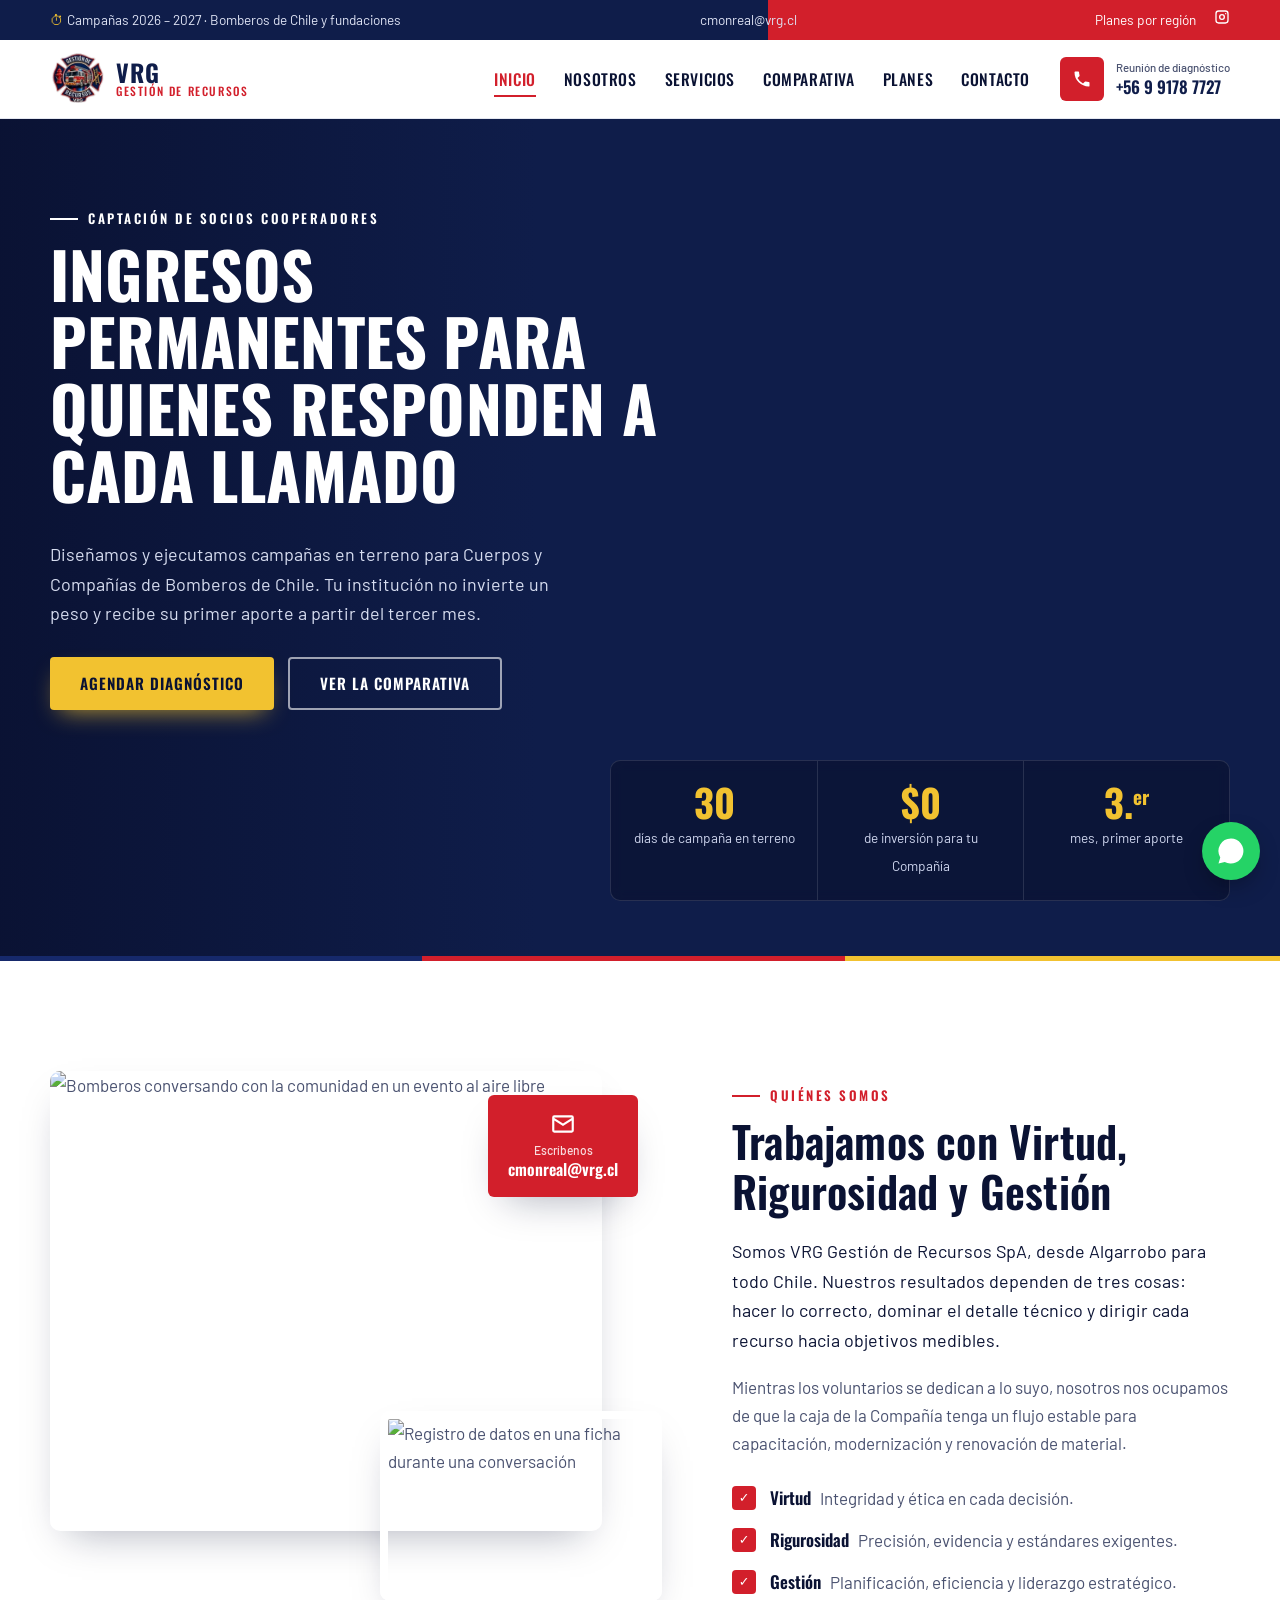
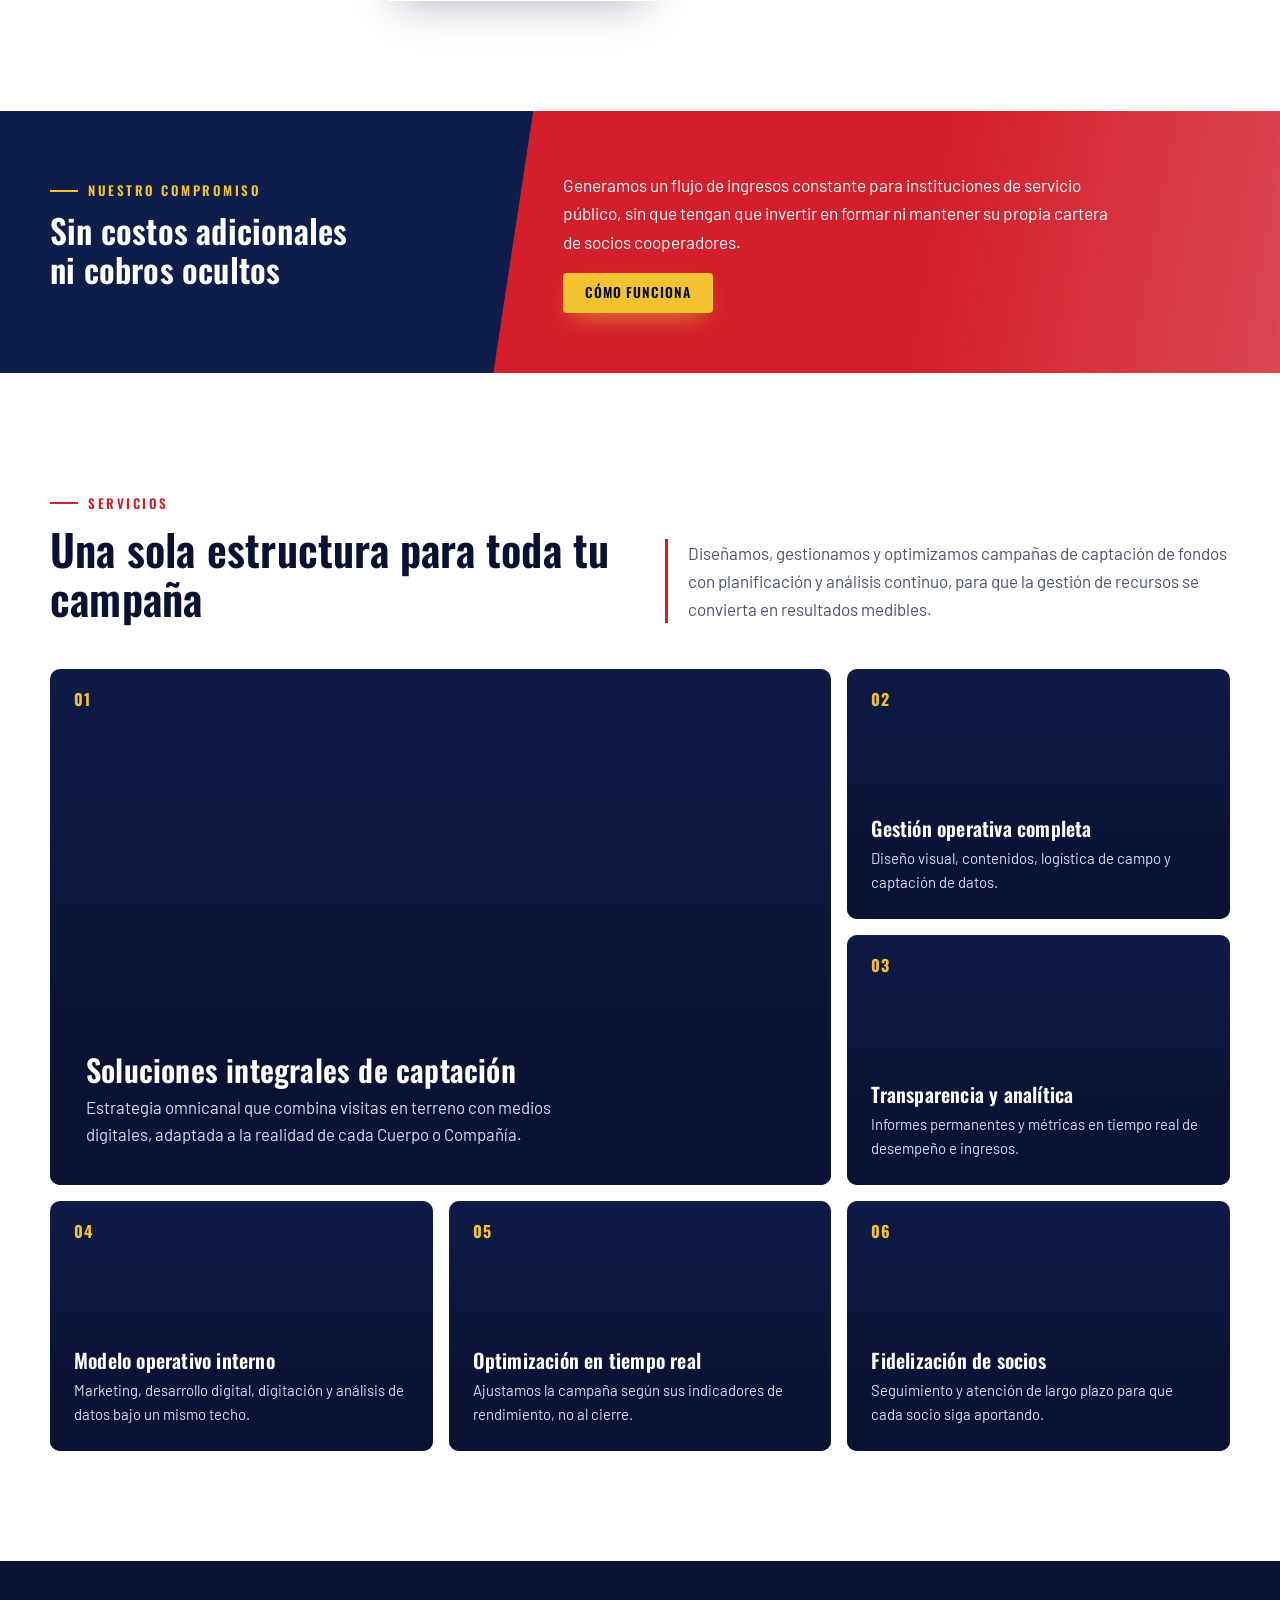
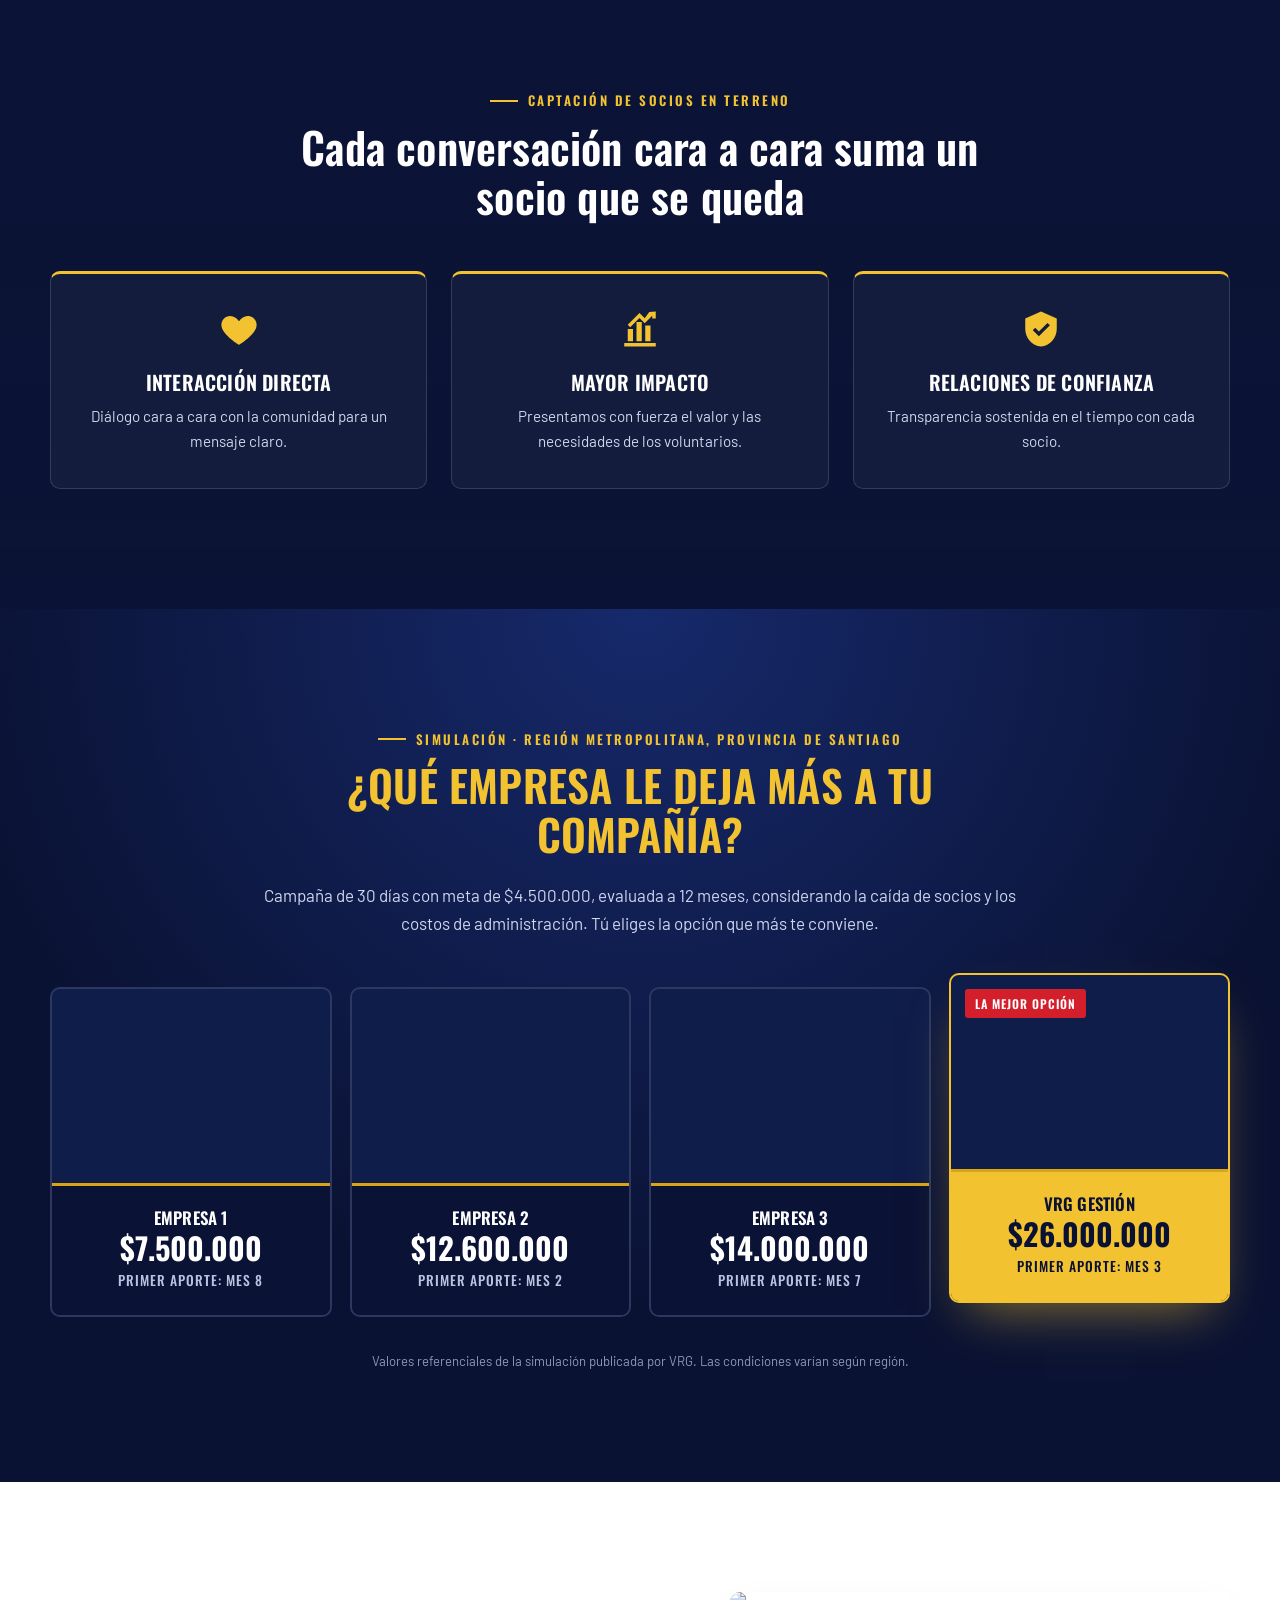
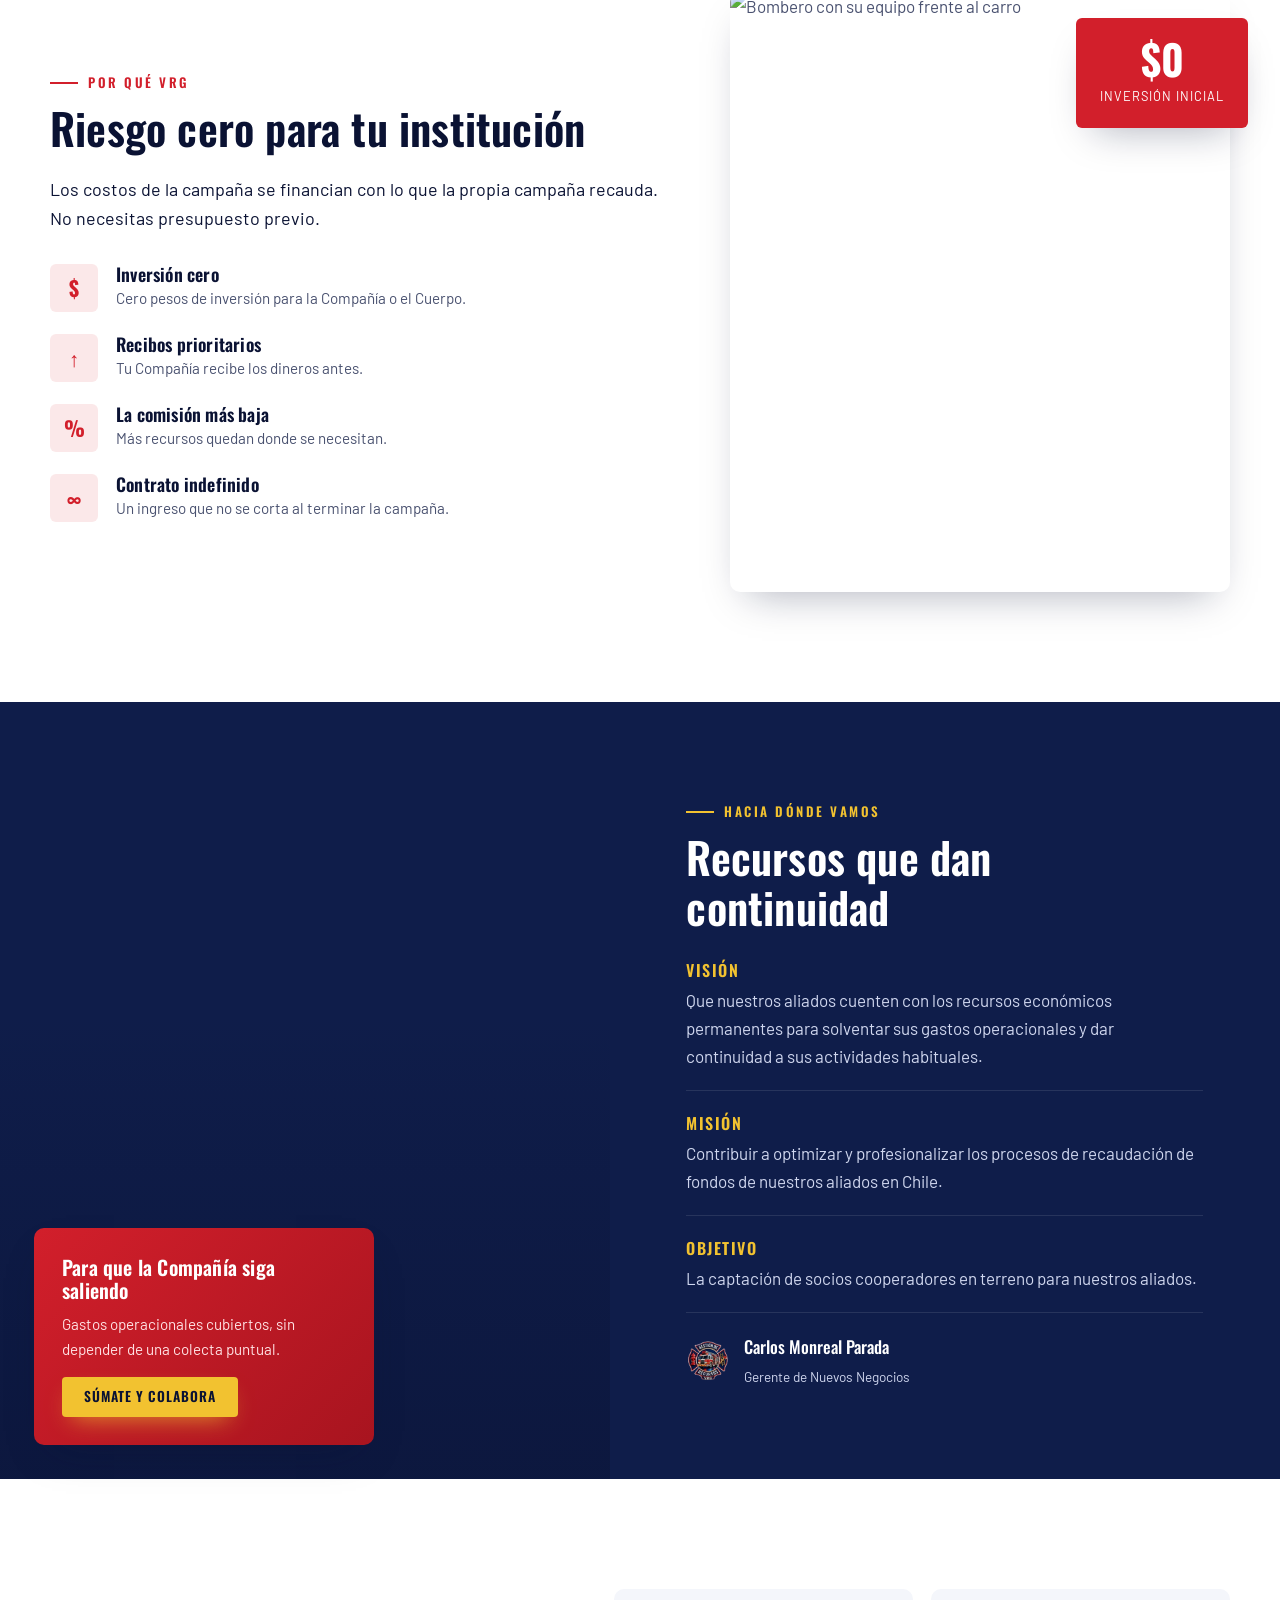
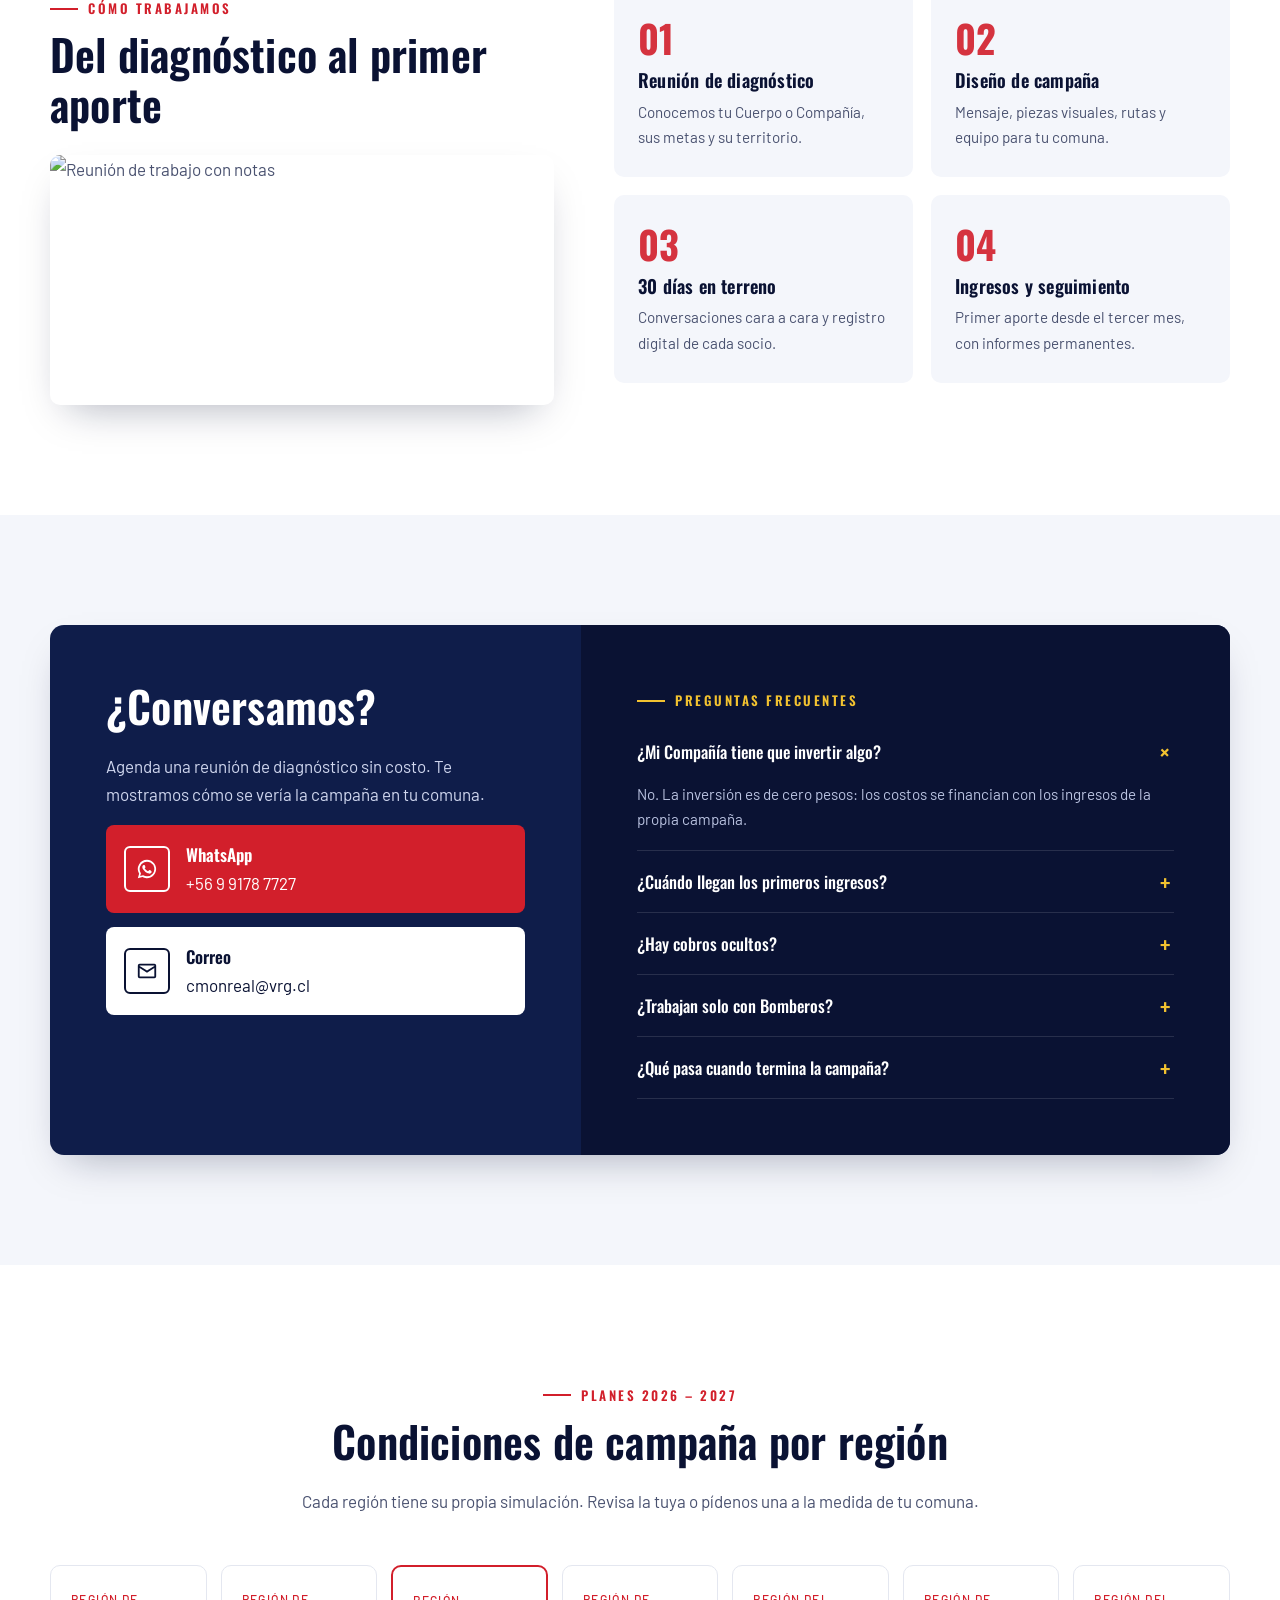
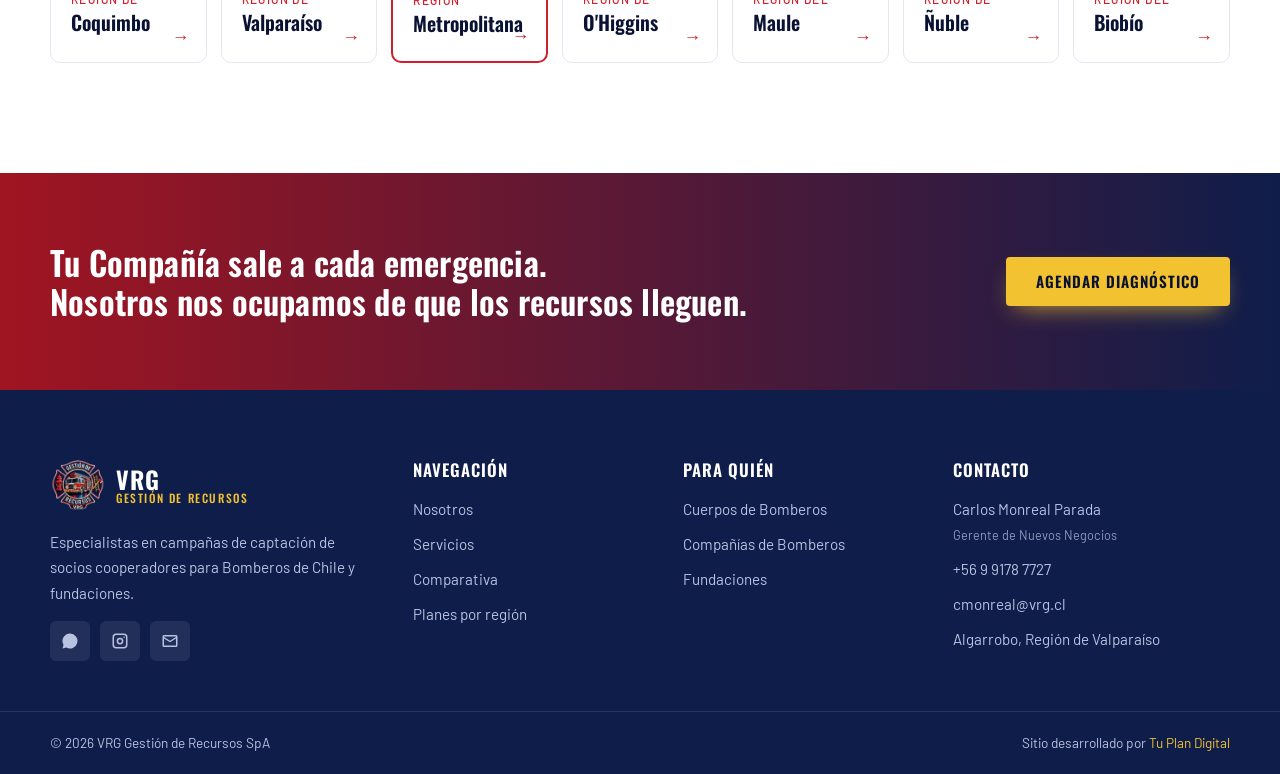
==== index.html @ 2c2f69b6 "Muestra inicial del sitio de VRG Gestión de Recursos" ====
<!DOCTYPE html>
<html lang="es-CL">
<head>
<meta charset="utf-8">
<meta name="viewport" content="width=device-width, initial-scale=1">
<title>VRG Gestión de Recursos | Captación de socios cooperadores para Bomberos de Chile</title>
<meta name="description" content="Campañas de captación de socios cooperadores en terreno para Cuerpos y Compañías de Bomberos de Chile y fundaciones. Inversión cero, primer aporte desde el tercer mes y contrato indefinido.">
<meta name="theme-color" content="#0f1d4a">
<meta property="og:title" content="VRG Gestión de Recursos">
<meta property="og:description" content="Ingresos permanentes para tu Cuerpo o Compañía de Bomberos, sin invertir un peso.">
<meta property="og:image" content="img/logo-vrg.png">
<meta property="og:locale" content="es_CL">
<link rel="icon" type="image/png" href="img/favicon.png">
<link rel="apple-touch-icon" href="img/apple-touch-icon.png">
<link rel="preconnect" href="https://fonts.googleapis.com">
<link rel="preconnect" href="https://fonts.gstatic.com" crossorigin>
<link rel="preconnect" href="https://images.pexels.com">
<link href="https://fonts.googleapis.com/css2?family=Oswald:wght@500;600;700&family=Barlow:wght@400;500;600&display=swap" rel="stylesheet">
<link rel="stylesheet" href="css/styles.css">
<script type="application/ld+json">
{"@context":"https://schema.org","@type":"Organization","name":"VRG Gestión de Recursos SpA","url":"https://www.vrg.cl","logo":"https://www.vrg.cl/img/logo-vrg.png","email":"cmonreal@vrg.cl","telephone":"+56991787727","address":{"@type":"PostalAddress","addressLocality":"Algarrobo","addressRegion":"Valparaíso","addressCountry":"CL"},"sameAs":["https://www.instagram.com/vrg_recaudaciones/"]}
</script>
</head>
<body>

<a class="skip" href="#contenido">Saltar al contenido</a>

<!-- Barra superior -->
<div class="topbar">
  <div class="wrap topbar__in">
    <p><span class="ico">⏱</span> Campañas 2026 – 2027 · <span class="hide-sm">Bomberos de Chile y fundaciones</span></p>
    <p class="hide-sm"><a href="mailto:cmonreal@vrg.cl">cmonreal@vrg.cl</a></p>
    <p class="topbar__right"><a href="#regiones">Planes por región</a> <a class="topbar__ig" href="https://www.instagram.com/vrg_recaudaciones/" target="_blank" rel="noopener" aria-label="Instagram de VRG"><svg viewBox="0 0 24 24"><path d="M7 2h10a5 5 0 0 1 5 5v10a5 5 0 0 1-5 5H7a5 5 0 0 1-5-5V7a5 5 0 0 1 5-5zm0 2a3 3 0 0 0-3 3v10a3 3 0 0 0 3 3h10a3 3 0 0 0 3-3V7a3 3 0 0 0-3-3H7zm5 3.5a4.5 4.5 0 1 1 0 9 4.5 4.5 0 0 1 0-9zm0 2a2.5 2.5 0 1 0 0 5 2.5 2.5 0 0 0 0-5zM17.5 6a1 1 0 1 1 0 2 1 1 0 0 1 0-2z"/></svg></a></p>
  </div>
</div>

<!-- Encabezado -->
<header class="header">
  <div class="wrap header__in">
    <a class="brand" href="#inicio">
      <picture><source srcset="img/logo-vrg.webp" type="image/webp"><img src="img/logo-vrg.png" alt="Logo VRG Gestión de Recursos" width="56" height="52"></picture>
      <span><strong>VRG</strong><small>Gestión de Recursos</small></span>
    </a>
    <input type="checkbox" id="nav-toggle" class="nav-toggle" aria-label="Abrir menú">
    <label for="nav-toggle" class="burger" aria-hidden="true"><span></span></label>
    <nav class="nav" aria-label="Principal">
      <a href="#inicio" class="is-active">Inicio</a>
      <a href="#nosotros">Nosotros</a>
      <a href="#servicios">Servicios</a>
      <a href="#comparativa">Comparativa</a>
      <a href="#regiones">Planes</a>
      <a href="#contacto">Contacto</a>
    </nav>
    <a class="header__call" href="tel:+56991787727">
      <span class="header__icon"><svg viewBox="0 0 24 24"><path d="M6.6 10.8a15.1 15.1 0 0 0 6.6 6.6l2.2-2.2a1 1 0 0 1 1-.25 11.4 11.4 0 0 0 3.6.57 1 1 0 0 1 1 1V20a1 1 0 0 1-1 1A17 17 0 0 1 3 4a1 1 0 0 1 1-1h3.5a1 1 0 0 1 1 1c0 1.25.2 2.45.57 3.57a1 1 0 0 1-.25 1z"/></svg></span>
      <span><small>Reunión de diagnóstico</small>+56 9 9178 7727</span>
    </a>
  </div>
</header>

<main id="contenido">

<!-- HERO -->
<section class="hero" id="inicio">
  <div class="hero__bg" style="--img:url('https://images.pexels.com/photos/5964983/pexels-photo-5964983.jpeg?auto=compress&cs=tinysrgb&w=1920')"></div>
  <div class="wrap hero__in">
    <div class="hero__copy reveal">
      <p class="eyebrow eyebrow--light">Captación de socios cooperadores</p>
      <h1>Ingresos permanentes para quienes responden a cada llamado</h1>
      <p class="hero__lead">Diseñamos y ejecutamos campañas en terreno para Cuerpos y Compañías de Bomberos de Chile. Tu institución no invierte un peso y recibe su primer aporte a partir del tercer mes.</p>
      <div class="hero__ctas">
        <a class="btn btn--gold" href="#contacto">Agendar diagnóstico</a>
        <a class="btn btn--ghost" href="#comparativa">Ver la comparativa</a>
      </div>
    </div>
    <ul class="hero__stats reveal">
      <li><b>30</b><span>días de campaña en terreno</span></li>
      <li><b>$0</b><span>de inversión para tu Compañía</span></li>
      <li><b>3.<sup>er</sup></b><span>mes, primer aporte</span></li>
    </ul>
  </div>
</section>

<!-- NOSOTROS -->
<section class="about section" id="nosotros">
  <div class="wrap about__in">
    <div class="about__media reveal">
      <img class="about__main" src="https://images.pexels.com/photos/32252437/pexels-photo-32252437.jpeg?auto=compress&cs=tinysrgb&w=900" alt="Bomberos conversando con la comunidad en un evento al aire libre" loading="lazy" width="560" height="460">
      <img class="about__inset" src="https://images.pexels.com/photos/5699475/pexels-photo-5699475.jpeg?auto=compress&cs=tinysrgb&w=600" alt="Registro de datos en una ficha durante una conversación" loading="lazy" width="260" height="190">
      <a class="about__badge" href="mailto:cmonreal@vrg.cl">
        <svg viewBox="0 0 24 24"><path d="M4 4h16a2 2 0 0 1 2 2v12a2 2 0 0 1-2 2H4a2 2 0 0 1-2-2V6a2 2 0 0 1 2-2zm0 2v.5l8 5 8-5V6H4zm16 2.8-8 5-8-5V18h16V8.8z"/></svg>
        <small>Escríbenos</small>cmonreal@vrg.cl
      </a>
    </div>
    <div class="about__copy reveal">
      <p class="eyebrow">Quiénes somos</p>
      <h2>Trabajamos con Virtud, Rigurosidad y Gestión</h2>
      <p class="lead">Somos VRG Gestión de Recursos SpA, desde Algarrobo para todo Chile. Nuestros resultados dependen de tres cosas: hacer lo correcto, dominar el detalle técnico y dirigir cada recurso hacia objetivos medibles.</p>
      <p>Mientras los voluntarios se dedican a lo suyo, nosotros nos ocupamos de que la caja de la Compañía tenga un flujo estable para capacitación, modernización y renovación de material.</p>
      <ul class="checks">
        <li><b>Virtud</b> Integridad y ética en cada decisión.</li>
        <li><b>Rigurosidad</b> Precisión, evidencia y estándares exigentes.</li>
        <li><b>Gestión</b> Planificación, eficiencia y liderazgo estratégico.</li>
      </ul>
    </div>
  </div>
</section>

<!-- FRANJA VALOR -->
<section class="value">
  <div class="value__left">
    <p class="eyebrow eyebrow--gold">Nuestro compromiso</p>
    <h2>Sin costos adicionales<br>ni cobros ocultos</h2>
  </div>
  <div class="value__right" style="--img:url('https://images.pexels.com/photos/6246129/pexels-photo-6246129.jpeg?auto=compress&cs=tinysrgb&w=1400')">
    <p>Generamos un flujo de ingresos constante para instituciones de servicio público, sin que tengan que invertir en formar ni mantener su propia cartera de socios cooperadores.</p>
    <a class="btn btn--gold btn--sm" href="#modelo">Cómo funciona</a>
  </div>
</section>

<!-- SERVICIOS -->
<section class="services section" id="servicios">
  <div class="wrap">
    <div class="head-split reveal">
      <div>
        <p class="eyebrow">Servicios</p>
        <h2>Una sola estructura para toda tu campaña</h2>
      </div>
      <p>Diseñamos, gestionamos y optimizamos campañas de captación de fondos con planificación y análisis continuo, para que la gestión de recursos se convierta en resultados medibles.</p>
    </div>
    <div class="grid-services">
      <article class="card card--xl reveal" style="--img:url('https://images.pexels.com/photos/5965032/pexels-photo-5965032.jpeg?auto=compress&cs=tinysrgb&w=1200')">
        <span class="card__num">01</span>
        <h3>Soluciones integrales de captación</h3>
        <p>Estrategia omnicanal que combina visitas en terreno con medios digitales, adaptada a la realidad de cada Cuerpo o Compañía.</p>
      </article>
      <article class="card reveal" style="--img:url('https://images.pexels.com/photos/5964748/pexels-photo-5964748.jpeg?auto=compress&cs=tinysrgb&w=800')">
        <span class="card__num">02</span>
        <h3>Gestión operativa completa</h3>
        <p>Diseño visual, contenidos, logística de campo y captación de datos.</p>
      </article>
      <article class="card reveal" style="--img:url('https://images.pexels.com/photos/7691715/pexels-photo-7691715.jpeg?auto=compress&cs=tinysrgb&w=800')">
        <span class="card__num">03</span>
        <h3>Transparencia y analítica</h3>
        <p>Informes permanentes y métricas en tiempo real de desempeño e ingresos.</p>
      </article>
      <article class="card reveal" style="--img:url('https://images.pexels.com/photos/4960323/pexels-photo-4960323.jpeg?auto=compress&cs=tinysrgb&w=800')">
        <span class="card__num">04</span>
        <h3>Modelo operativo interno</h3>
        <p>Marketing, desarrollo digital, digitación y análisis de datos bajo un mismo techo.</p>
      </article>
      <article class="card reveal" style="--img:url('https://images.pexels.com/photos/9099822/pexels-photo-9099822.jpeg?auto=compress&cs=tinysrgb&w=800')">
        <span class="card__num">05</span>
        <h3>Optimización en tiempo real</h3>
        <p>Ajustamos la campaña según sus indicadores de rendimiento, no al cierre.</p>
      </article>
      <article class="card reveal" style="--img:url('https://images.pexels.com/photos/955395/pexels-photo-955395.jpeg?auto=compress&cs=tinysrgb&w=800')">
        <span class="card__num">06</span>
        <h3>Fidelización de socios</h3>
        <p>Seguimiento y atención de largo plazo para que cada socio siga aportando.</p>
      </article>
    </div>
  </div>
</section>

<!-- EN TERRENO -->
<section class="field" style="--img:url('https://images.pexels.com/photos/5965019/pexels-photo-5965019.jpeg?auto=compress&cs=tinysrgb&w=1920')">
  <div class="wrap field__in">
    <p class="eyebrow eyebrow--gold">Captación de socios en terreno</p>
    <h2>Cada conversación cara a cara suma un socio que se queda</h2>
    <div class="field__pillars">
      <div><svg viewBox="0 0 24 24"><path d="M12 21s-7.5-4.6-9.6-9.2C.9 8.4 3.2 4.5 7 4.5c2.1 0 3.6 1.2 5 3 1.4-1.8 2.9-3 5-3 3.8 0 6.1 3.9 4.6 7.3C19.5 16.4 12 21 12 21z"/></svg><h3>Interacción directa</h3><p>Diálogo cara a cara con la comunidad para un mensaje claro.</p></div>
      <div><svg viewBox="0 0 24 24"><path d="M3 20h18v2H3zM5 12h3v7H5zm5-4h3v11h-3zm5 2h3v9h-3zm2.3-7.7L21 2v4h-2V4.4l-4.3 4.3-3-3L6.4 11 5 9.6l6.7-6.7 3 3z"/></svg><h3>Mayor impacto</h3><p>Presentamos con fuerza el valor y las necesidades de los voluntarios.</p></div>
      <div><svg viewBox="0 0 24 24"><path d="M12 2 3 6v6c0 5 3.8 9.7 9 10 5.2-.3 9-5 9-10V6l-9-4zm-1.2 14.2-3.5-3.5 1.4-1.4 2.1 2.1 4.9-4.9 1.4 1.4-6.3 6.3z"/></svg><h3>Relaciones de confianza</h3><p>Transparencia sostenida en el tiempo con cada socio.</p></div>
    </div>
  </div>
</section>

<!-- COMPARATIVA -->
<section class="compare section" id="comparativa">
  <div class="wrap">
    <div class="center reveal">
      <p class="eyebrow eyebrow--gold">Simulación · Región Metropolitana, Provincia de Santiago</p>
      <h2>¿Qué empresa le deja más a tu Compañía?</h2>
      <p class="compare__sub">Campaña de 30 días con meta de $4.500.000, evaluada a 12 meses, considerando la caída de socios y los costos de administración. Tú eliges la opción que más te conviene.</p>
    </div>
    <div class="compare__grid">
      <article class="opt reveal" style="--img:url('https://images.pexels.com/photos/8603020/pexels-photo-8603020.jpeg?auto=compress&cs=tinysrgb&w=700')">
        <div class="opt__body"><h3>Empresa 1</h3><b>$7.500.000</b><span>Primer aporte: mes 8</span></div>
      </article>
      <article class="opt reveal" style="--img:url('https://images.pexels.com/photos/14776572/pexels-photo-14776572.jpeg?auto=compress&cs=tinysrgb&w=700')">
        <div class="opt__body"><h3>Empresa 2</h3><b>$12.600.000</b><span>Primer aporte: mes 2</span></div>
      </article>
      <article class="opt reveal" style="--img:url('https://images.pexels.com/photos/9376209/pexels-photo-9376209.jpeg?auto=compress&cs=tinysrgb&w=700')">
        <div class="opt__body"><h3>Empresa 3</h3><b>$14.000.000</b><span>Primer aporte: mes 7</span></div>
      </article>
      <article class="opt opt--vrg reveal" style="--img:url('https://images.pexels.com/photos/5965202/pexels-photo-5965202.jpeg?auto=compress&cs=tinysrgb&w=700')">
        <div class="opt__body"><h3>VRG Gestión</h3><b>$26.000.000</b><span>Primer aporte: mes 3</span></div>
      </article>
    </div>
    <p class="compare__note">Valores referenciales de la simulación publicada por VRG. Las condiciones varían según región.</p>
  </div>
</section>

<!-- POR QUÉ VRG -->
<section class="why section" id="modelo">
  <div class="wrap why__in">
    <div class="why__copy reveal">
      <p class="eyebrow">Por qué VRG</p>
      <h2>Riesgo cero para tu institución</h2>
      <p class="lead">Los costos de la campaña se financian con lo que la propia campaña recauda. No necesitas presupuesto previo.</p>
      <ul class="feats">
        <li><span class="feats__ico">$</span><div><h3>Inversión cero</h3><p>Cero pesos de inversión para la Compañía o el Cuerpo.</p></div></li>
        <li><span class="feats__ico">↑</span><div><h3>Recibos prioritarios</h3><p>Tu Compañía recibe los dineros antes.</p></div></li>
        <li><span class="feats__ico">%</span><div><h3>La comisión más baja</h3><p>Más recursos quedan donde se necesitan.</p></div></li>
        <li><span class="feats__ico">∞</span><div><h3>Contrato indefinido</h3><p>Un ingreso que no se corta al terminar la campaña.</p></div></li>
      </ul>
    </div>
    <div class="why__media reveal">
      <img src="https://images.pexels.com/photos/5964974/pexels-photo-5964974.jpeg?auto=compress&cs=tinysrgb&w=900" alt="Bombero con su equipo frente al carro" loading="lazy" width="520" height="600">
      <div class="why__badge"><b>$0</b><span>Inversión inicial</span></div>
    </div>
  </div>
</section>

<!-- MISIÓN / VISIÓN -->
<section class="mv">
  <div class="mv__media" style="--img:url('https://images.pexels.com/photos/6246128/pexels-photo-6246128.jpeg?auto=compress&cs=tinysrgb&w=1200')">
    <div class="mv__card">
      <h3>Para que la Compañía siga saliendo</h3>
      <p>Gastos operacionales cubiertos, sin depender de una colecta puntual.</p>
      <a class="btn btn--gold btn--sm" href="#contacto">Súmate y colabora</a>
    </div>
  </div>
  <div class="mv__copy">
    <p class="eyebrow eyebrow--gold">Hacia dónde vamos</p>
    <h2>Recursos que dan continuidad</h2>
    <dl>
      <dt>Visión</dt>
      <dd>Que nuestros aliados cuenten con los recursos económicos permanentes para solventar sus gastos operacionales y dar continuidad a sus actividades habituales.</dd>
      <dt>Misión</dt>
      <dd>Contribuir a optimizar y profesionalizar los procesos de recaudación de fondos de nuestros aliados en Chile.</dd>
      <dt>Objetivo</dt>
      <dd>La captación de socios cooperadores en terreno para nuestros aliados.</dd>
    </dl>
    <div class="mv__sign">
      <img src="img/logo-vrg.webp" alt="" width="44" height="41">
      <div><b>Carlos Monreal Parada</b><span>Gerente de Nuevos Negocios</span></div>
    </div>
  </div>
</section>

<!-- CÓMO TRABAJAMOS -->
<section class="steps section">
  <div class="wrap steps__in">
    <div class="steps__head reveal">
      <p class="eyebrow">Cómo trabajamos</p>
      <h2>Del diagnóstico al primer aporte</h2>
      <img src="https://images.pexels.com/photos/5699475/pexels-photo-5699475.jpeg?auto=compress&cs=tinysrgb&w=700" alt="Reunión de trabajo con notas" loading="lazy" width="380" height="250">
    </div>
    <ol class="steps__list">
      <li class="reveal"><h3>Reunión de diagnóstico</h3><p>Conocemos tu Cuerpo o Compañía, sus metas y su territorio.</p></li>
      <li class="reveal"><h3>Diseño de campaña</h3><p>Mensaje, piezas visuales, rutas y equipo para tu comuna.</p></li>
      <li class="reveal"><h3>30 días en terreno</h3><p>Conversaciones cara a cara y registro digital de cada socio.</p></li>
      <li class="reveal"><h3>Ingresos y seguimiento</h3><p>Primer aporte desde el tercer mes, con informes permanentes.</p></li>
    </ol>
  </div>
</section>

<!-- CONTACTO + PREGUNTAS -->
<section class="help section" id="contacto">
  <div class="wrap">
    <div class="help__box">
      <div class="help__left">
        <h2>¿Conversamos?</h2>
        <p>Agenda una reunión de diagnóstico sin costo. Te mostramos cómo se vería la campaña en tu comuna.</p>
        <a class="help__item" href="https://wa.me/56991787727?text=Hola%20VRG%2C%20quiero%20agendar%20una%20reuni%C3%B3n%20de%20diagn%C3%B3stico" target="_blank" rel="noopener">
          <span class="help__ico"><svg viewBox="0 0 24 24"><path d="M12 2a10 10 0 0 0-8.6 15.1L2 22l5-1.3A10 10 0 1 0 12 2zm0 18a8 8 0 0 1-4.1-1.1l-.3-.2-3 .8.8-2.9-.2-.3A8 8 0 1 1 12 20zm4.4-6c-.2-.1-1.4-.7-1.7-.8s-.4-.1-.5.1-.6.8-.8 1-.3.2-.5.1a6.6 6.6 0 0 1-3.3-2.9c-.2-.4.2-.4.7-1.3.1-.2 0-.3 0-.4l-.8-1.8c-.2-.5-.4-.4-.5-.4h-.5a.9.9 0 0 0-.7.3 2.8 2.8 0 0 0-.9 2.1 4.9 4.9 0 0 0 1 2.6 11.2 11.2 0 0 0 4.3 3.8c1.6.7 2.2.7 3 .6a2.6 2.6 0 0 0 1.7-1.2 2.1 2.1 0 0 0 .1-1.2c0-.1-.2-.2-.5-.3z"/></svg></span>
          <span><b>WhatsApp</b>+56 9 9178 7727</span>
        </a>
        <a class="help__item" href="mailto:cmonreal@vrg.cl?subject=Reuni%C3%B3n%20de%20diagn%C3%B3stico">
          <span class="help__ico"><svg viewBox="0 0 24 24"><path d="M4 4h16a2 2 0 0 1 2 2v12a2 2 0 0 1-2 2H4a2 2 0 0 1-2-2V6a2 2 0 0 1 2-2zm0 2v.5l8 5 8-5V6H4zm16 2.8-8 5-8-5V18h16V8.8z"/></svg></span>
          <span><b>Correo</b>cmonreal@vrg.cl</span>
        </a>
      </div>
      <div class="help__right">
        <p class="eyebrow eyebrow--gold">Preguntas frecuentes</p>
        <details open><summary>¿Mi Compañía tiene que invertir algo?</summary><p>No. La inversión es de cero pesos: los costos se financian con los ingresos de la propia campaña.</p></details>
        <details><summary>¿Cuándo llegan los primeros ingresos?</summary><p>A partir del tercer mes desde el inicio de la campaña.</p></details>
        <details><summary>¿Hay cobros ocultos?</summary><p>No. Nuestras campañas no tienen costos adicionales y recibes informes permanentes con métricas de ingresos y resultados.</p></details>
        <details><summary>¿Trabajan solo con Bomberos?</summary><p>Nos especializamos en Cuerpos y Compañías de Bomberos de Chile, y también trabajamos con fundaciones de distinto tamaño.</p></details>
        <details><summary>¿Qué pasa cuando termina la campaña?</summary><p>El contrato es indefinido y hacemos seguimiento de los socios para que sigan aportando en el tiempo.</p></details>
      </div>
    </div>
  </div>
</section>

<!-- REGIONES -->
<section class="regions section" id="regiones">
  <div class="wrap">
    <div class="center reveal">
      <p class="eyebrow">Planes 2026 – 2027</p>
      <h2>Condiciones de campaña por región</h2>
      <p class="compare__sub compare__sub--dark">Cada región tiene su propia simulación. Revisa la tuya o pídenos una a la medida de tu comuna.</p>
    </div>
    <div class="regions__grid">
      <a class="region reveal" href="https://www.vrg.cl/VALORES.htm" target="_blank" rel="noopener"><span>Región de</span>Coquimbo</a>
      <a class="region reveal" href="https://www.vrg.cl/VALORES.htm" target="_blank" rel="noopener"><span>Región de</span>Valparaíso</a>
      <a class="region region--hl reveal" href="https://www.vrg.cl/REGION-METROPOLITANA.htm" target="_blank" rel="noopener"><span>Región</span>Metropolitana</a>
      <a class="region reveal" href="https://www.vrg.cl/VALORES.htm" target="_blank" rel="noopener"><span>Región de</span>O'Higgins</a>
      <a class="region reveal" href="https://www.vrg.cl/VALORES.htm" target="_blank" rel="noopener"><span>Región del</span>Maule</a>
      <a class="region reveal" href="https://www.vrg.cl/VALORES.htm" target="_blank" rel="noopener"><span>Región de</span>Ñuble</a>
      <a class="region reveal" href="https://www.vrg.cl/VALORES.htm" target="_blank" rel="noopener"><span>Región del</span>Biobío</a>
    </div>
  </div>
</section>

<!-- CTA -->
<section class="cta" style="--img:url('https://images.pexels.com/photos/11688879/pexels-photo-11688879.jpeg?auto=compress&cs=tinysrgb&w=1920')">
  <div class="wrap cta__in">
    <h2>Tu Compañía sale a cada emergencia.<br>Nosotros nos ocupamos de que los recursos lleguen.</h2>
    <a class="btn btn--gold" href="#contacto">Agendar diagnóstico</a>
  </div>
</section>

</main>

<footer class="footer">
  <div class="wrap footer__grid">
    <div>
      <a class="brand brand--light" href="#inicio">
        <img src="img/logo-vrg.webp" alt="Logo VRG Gestión de Recursos" width="56" height="52" loading="lazy">
        <span><strong>VRG</strong><small>Gestión de Recursos</small></span>
      </a>
      <p>Especialistas en campañas de captación de socios cooperadores para Bomberos de Chile y fundaciones.</p>
      <div class="social">
        <a href="https://wa.me/56991787727" target="_blank" rel="noopener" aria-label="WhatsApp"><svg viewBox="0 0 24 24"><path d="M12 2a10 10 0 0 0-8.6 15.1L2 22l5-1.3A10 10 0 1 0 12 2zm4.4 12c-.2-.1-1.4-.7-1.7-.8s-.4-.1-.5.1-.6.8-.8 1-.3.2-.5.1a6.6 6.6 0 0 1-3.3-2.9c-.2-.4.2-.4.7-1.3.1-.2 0-.3 0-.4l-.8-1.8c-.2-.5-.4-.4-.5-.4h-.5a.9.9 0 0 0-.7.3 2.8 2.8 0 0 0-.9 2.1 4.9 4.9 0 0 0 1 2.6 11.2 11.2 0 0 0 4.3 3.8c1.6.7 2.2.7 3 .6a2.6 2.6 0 0 0 1.7-1.2 2.1 2.1 0 0 0 .1-1.2c0-.1-.2-.2-.5-.3z"/></svg></a>
        <a href="https://www.instagram.com/vrg_recaudaciones/" target="_blank" rel="noopener" aria-label="Instagram"><svg viewBox="0 0 24 24"><path d="M7 2h10a5 5 0 0 1 5 5v10a5 5 0 0 1-5 5H7a5 5 0 0 1-5-5V7a5 5 0 0 1 5-5zm0 2a3 3 0 0 0-3 3v10a3 3 0 0 0 3 3h10a3 3 0 0 0 3-3V7a3 3 0 0 0-3-3H7zm5 3.5a4.5 4.5 0 1 1 0 9 4.5 4.5 0 0 1 0-9zm0 2a2.5 2.5 0 1 0 0 5 2.5 2.5 0 0 0 0-5zM17.5 6a1 1 0 1 1 0 2 1 1 0 0 1 0-2z"/></svg></a>
        <a href="mailto:cmonreal@vrg.cl" aria-label="Correo"><svg viewBox="0 0 24 24"><path d="M4 4h16a2 2 0 0 1 2 2v12a2 2 0 0 1-2 2H4a2 2 0 0 1-2-2V6a2 2 0 0 1 2-2zm0 2v.5l8 5 8-5V6H4zm16 2.8-8 5-8-5V18h16V8.8z"/></svg></a>
      </div>
    </div>
    <div>
      <h4>Navegación</h4>
      <ul><li><a href="#nosotros">Nosotros</a></li><li><a href="#servicios">Servicios</a></li><li><a href="#comparativa">Comparativa</a></li><li><a href="#regiones">Planes por región</a></li></ul>
    </div>
    <div>
      <h4>Para quién</h4>
      <ul><li>Cuerpos de Bomberos</li><li>Compañías de Bomberos</li><li>Fundaciones</li></ul>
    </div>
    <div>
      <h4>Contacto</h4>
      <ul class="footer__contact">
        <li>Carlos Monreal Parada<br><small>Gerente de Nuevos Negocios</small></li>
        <li><a href="tel:+56991787727">+56 9 9178 7727</a></li>
        <li><a href="mailto:cmonreal@vrg.cl">cmonreal@vrg.cl</a></li>
        <li>Algarrobo, Región de Valparaíso</li>
      </ul>
    </div>
  </div>
  <div class="footer__bottom">
    <div class="wrap footer__bottom-in">
      <p>© 2026 VRG Gestión de Recursos SpA</p>
      <p>Sitio desarrollado por <a href="https://tuplandigital.cl" target="_blank" rel="noopener">Tu Plan Digital</a></p>
    </div>
  </div>
</footer>

<a class="wa-float" href="https://wa.me/56991787727?text=Hola%20VRG%2C%20quiero%20m%C3%A1s%20informaci%C3%B3n" target="_blank" rel="noopener" aria-label="Escribir por WhatsApp"><svg viewBox="0 0 24 24"><path d="M12 2a10 10 0 0 0-8.6 15.1L2 22l5-1.3A10 10 0 1 0 12 2zm4.4 12c-.2-.1-1.4-.7-1.7-.8s-.4-.1-.5.1-.6.8-.8 1-.3.2-.5.1a6.6 6.6 0 0 1-3.3-2.9c-.2-.4.2-.4.7-1.3.1-.2 0-.3 0-.4l-.8-1.8c-.2-.5-.4-.4-.5-.4h-.5a.9.9 0 0 0-.7.3 2.8 2.8 0 0 0-.9 2.1 4.9 4.9 0 0 0 1 2.6 11.2 11.2 0 0 0 4.3 3.8c1.6.7 2.2.7 3 .6a2.6 2.6 0 0 0 1.7-1.2 2.1 2.1 0 0 0 .1-1.2c0-.1-.2-.2-.5-.3z"/></svg></a>

</body>
</html>
---- css/styles.css ----
/* =========================================================
   VRG Gestión de Recursos — estilos
   Paleta tomada del logo y de sus publicaciones:
   azul marino, rojo bombero y dorado.
   ========================================================= */
:root {
  --navy: #0f1d4a;
  --navy-2: #16296b;
  --ink: #0a1233;
  --red: #d21f2b;
  --red-2: #a8141f;
  --gold: #f2c230;
  --gold-2: #d9a514;
  --text: #4a5270;
  --line: #e4e7f0;
  --bg-soft: #f4f6fb;
  --white: #fff;
  --radius: 10px;
  --shadow: 0 18px 40px -18px rgba(10, 18, 51, .35);
  --font-h: "Oswald", "Arial Narrow", sans-serif;
  --font-b: "Barlow", system-ui, sans-serif;
  --wrap: 1180px;
}

*, *::before, *::after { box-sizing: border-box; }
html { scroll-behavior: smooth; scroll-padding-top: 90px; }
body { margin: 0; overflow-x: clip; font: 400 17px/1.65 var(--font-b); color: var(--text); background: var(--white); -webkit-font-smoothing: antialiased; }
img { max-width: 100%; display: block; }
a { color: inherit; text-decoration: none; }
h1, h2, h3, h4 { font-family: var(--font-h); color: var(--ink); line-height: 1.15; margin: 0 0 .5em; font-weight: 600; letter-spacing: .2px; }
h2 { font-size: clamp(1.9rem, 3.4vw, 2.7rem); }
h3 { font-size: 1.25rem; }
p { margin: 0 0 1em; }
svg { width: 1em; height: 1em; fill: currentColor; }
.wrap { width: min(var(--wrap), 100% - 40px); margin-inline: auto; }
.section { padding: clamp(70px, 9vw, 110px) 0; }
.center { text-align: center; max-width: 760px; margin: 0 auto 50px; }
.lead { font-size: 1.12rem; color: var(--ink); }
.skip { position: absolute; left: -999px; }
.skip:focus { left: 10px; top: 10px; z-index: 99; background: var(--gold); padding: 8px 14px; }

/* Etiquetas sobre los títulos */
.eyebrow { font: 600 .82rem/1 var(--font-h); text-transform: uppercase; letter-spacing: 2.5px; color: var(--red); display: inline-flex; align-items: center; gap: 10px; margin-bottom: 14px; }
.eyebrow::before { content: ""; width: 28px; height: 2px; background: currentColor; }
.eyebrow--light { color: #fff; }
.eyebrow--gold { color: var(--gold); }
.center .eyebrow { justify-content: center; }

/* Botones */
.btn { display: inline-flex; align-items: center; gap: 8px; font: 600 .95rem/1 var(--font-h); text-transform: uppercase; letter-spacing: 1px; padding: 17px 30px; border-radius: 4px; transition: transform .25s, background .25s, color .25s, box-shadow .25s; }
.btn:hover { transform: translateY(-2px); }
.btn--gold { background: var(--gold); color: var(--ink); box-shadow: 0 10px 24px -10px rgba(242, 194, 48, .8); }
.btn--gold:hover { background: #ffd34d; }
.btn--ghost { border: 2px solid rgba(255,255,255,.6); color: #fff; }
.btn--ghost:hover { background: #fff; color: var(--ink); }
.btn--sm { padding: 13px 22px; font-size: .85rem; }

/* ---------- Barra superior ---------- */
.topbar { background: linear-gradient(90deg, var(--navy) 0 60%, var(--red) 60%); color: #dfe4f5; font-size: .85rem; }
.topbar__in { display: flex; justify-content: space-between; align-items: center; gap: 20px; min-height: 40px; }
.topbar p { margin: 0; }
.topbar a:hover { color: var(--gold); }
.topbar__right { display: flex; align-items: center; gap: 18px; color: #fff; }
.topbar__ig svg { width: 16px; height: 16px; }
.ico { color: var(--gold); }

/* ---------- Encabezado ---------- */
.header { position: sticky; top: 0; z-index: 50; background: rgba(255,255,255,.96); backdrop-filter: blur(8px); border-bottom: 1px solid var(--line); }
.header__in { display: flex; align-items: center; gap: 30px; min-height: 78px; }
.brand { display: flex; align-items: center; gap: 10px; }
.brand img { width: 56px; height: auto; }
.brand span { display: flex; flex-direction: column; line-height: 1; }
.brand strong { font: 700 1.5rem/1 var(--font-h); color: var(--navy); letter-spacing: 1px; }
.brand small { font: 500 .72rem/1.3 var(--font-h); text-transform: uppercase; letter-spacing: 1.6px; color: var(--red); }
.brand--light strong { color: #fff; }
.brand--light small { color: var(--gold); }
.nav { display: flex; gap: 28px; margin-left: auto; }
.nav a { font: 500 .98rem var(--font-h); color: var(--ink); text-transform: uppercase; letter-spacing: .6px; position: relative; padding: 6px 0; }
.nav a::after { content: ""; position: absolute; left: 0; bottom: 0; height: 2px; width: 0; background: var(--red); transition: width .3s; }
.nav a:hover::after, .nav a.is-active::after { width: 100%; }
.nav a.is-active { color: var(--red); }
.header__call { display: flex; align-items: center; gap: 12px; font: 600 1.05rem var(--font-h); color: var(--navy); }
.header__call small { display: block; font: 500 .72rem var(--font-b); color: var(--text); }
.header__icon { width: 44px; height: 44px; border-radius: 6px; background: var(--red); color: #fff; display: grid; place-items: center; }
.header__icon svg { width: 20px; height: 20px; }
.nav-toggle, .burger { display: none; }

/* ---------- Hero ---------- */
.hero { position: relative; color: #fff; overflow: hidden; isolation: isolate; }
.hero__bg { position: absolute; inset: 0; z-index: -1; background:
  linear-gradient(90deg, rgba(10,18,51,.97) 0%, rgba(15,29,74,.88) 42%, rgba(15,29,74,.35) 100%),
  var(--img) center 30% / cover no-repeat, var(--navy);
  animation: zoom 18s ease-out both; }
.hero::after { content: ""; position: absolute; left: 0; right: 0; bottom: 0; height: 5px; background: linear-gradient(90deg, var(--navy-2) 33%, var(--red) 33% 66%, var(--gold) 66%); }
.hero__in { min-height: clamp(560px, 82vh, 720px); display: grid; align-content: center; gap: 50px; padding: 80px 0 60px; }
.hero__copy { max-width: 640px; }
.hero h1 { color: #fff; font-size: clamp(2.4rem, 5.2vw, 4rem); font-weight: 700; text-transform: uppercase; line-height: 1.05; }
.hero__lead { font-size: 1.12rem; color: #d7ddf0; max-width: 540px; }
.hero__ctas { display: flex; flex-wrap: wrap; gap: 14px; margin-top: 28px; }
.hero__stats { list-style: none; margin: 0; padding: 0; display: grid; grid-template-columns: repeat(3, 1fr); max-width: 620px; margin-left: auto; background: rgba(10,18,51,.72); border: 1px solid rgba(255,255,255,.12); border-radius: var(--radius); backdrop-filter: blur(6px); }
.hero__stats li { padding: 22px 18px; text-align: center; }
.hero__stats li + li { border-left: 1px solid rgba(255,255,255,.12); }
.hero__stats b { display: block; font: 700 2.4rem/1 var(--font-h); color: var(--gold); }
.hero__stats sup { font-size: .5em; }
.hero__stats span { font-size: .85rem; color: #cfd6ee; }

/* ---------- Nosotros ---------- */
.about__in { display: grid; grid-template-columns: 1.05fr 1fr; gap: 70px; align-items: center; }
.about__media { position: relative; padding: 0 60px 70px 0; }
.about__main { width: 100%; aspect-ratio: 6/5; object-fit: cover; border-radius: var(--radius); box-shadow: var(--shadow); }
.about__inset { position: absolute; right: 0; bottom: 0; width: 46%; aspect-ratio: 4/3; object-fit: cover; border: 8px solid #fff; border-radius: var(--radius); box-shadow: var(--shadow); }
.about__badge { position: absolute; top: 24px; right: 24px; background: var(--red); color: #fff; padding: 16px 20px; border-radius: 6px; font: 600 1rem var(--font-h); text-align: center; box-shadow: var(--shadow); }
.about__badge svg { width: 26px; height: 26px; display: block; margin: 0 auto 6px; }
.about__badge small { display: block; font: 500 .75rem var(--font-b); opacity: .85; }
.checks { list-style: none; padding: 0; margin: 26px 0 0; display: grid; gap: 14px; }
.checks li { padding-left: 38px; position: relative; }
.checks li::before { content: "✓"; position: absolute; left: 0; top: 2px; width: 24px; height: 24px; border-radius: 4px; background: var(--red); color: #fff; font-size: .8rem; display: grid; place-items: center; }
.checks b { font-family: var(--font-h); color: var(--ink); font-weight: 600; margin-right: 6px; }

/* ---------- Franja valor ---------- */
.value { display: grid; grid-template-columns: 1fr 1.4fr; }
.value__left { background: var(--navy); padding: 60px max(20px, calc((100vw - var(--wrap)) / 2)); padding-right: 50px; }
.value__left h2 { color: #fff; font-size: clamp(1.6rem, 2.6vw, 2.1rem); margin: 0; }
.value__right { position: relative; padding: 60px max(20px, calc((100vw - var(--wrap)) / 2)) 60px 70px; color: #fff; background: linear-gradient(100deg, var(--red) 0 55%, rgba(210,31,43,.82)), var(--img) center / cover; clip-path: polygon(40px 0, 100% 0, 100% 100%, 0 100%); margin-left: -40px; display: flex; flex-direction: column; justify-content: center; align-items: flex-start; }
.value__right p { font-size: 1.08rem; max-width: 560px; }

/* ---------- Servicios ---------- */
.head-split { display: grid; grid-template-columns: 1fr 1fr; gap: 50px; align-items: end; margin-bottom: 46px; }
.head-split h2 { margin: 0; }
.head-split > p { border-left: 3px solid var(--red); padding-left: 20px; margin: 0; }
.grid-services { display: grid; grid-template-columns: repeat(3, 1fr); grid-auto-rows: 250px; gap: 16px; }
.card { position: relative; border-radius: var(--radius); overflow: hidden; color: #fff; padding: 24px; display: flex; flex-direction: column; justify-content: flex-end; isolation: isolate; }
.card::before { content: ""; position: absolute; inset: 0; z-index: -2; background: var(--img) center / cover, var(--navy); transition: transform .6s; }
.card::after { content: ""; position: absolute; inset: 0; z-index: -1; background: linear-gradient(180deg, rgba(10,18,51,.15) 0%, rgba(10,18,51,.92) 78%); transition: background .4s; }
.card:hover::before { transform: scale(1.07); }
.card:hover::after { background: linear-gradient(180deg, rgba(168,20,31,.35) 0%, rgba(10,18,51,.95) 78%); }
.card h3 { color: #fff; margin-bottom: 6px; }
.card p { font-size: .93rem; color: #d7ddf0; margin: 0; }
.card__num { position: absolute; top: 18px; left: 24px; font: 700 1rem var(--font-h); color: var(--gold); letter-spacing: 1px; }
.card--xl { grid-column: span 2; grid-row: span 2; padding: 36px; }
.card--xl h3 { font-size: 1.9rem; }
.card--xl p { font-size: 1.05rem; max-width: 480px; }

/* ---------- En terreno ---------- */
.field { position: relative; color: #fff; text-align: center; background: linear-gradient(rgba(10,18,51,.86), rgba(10,18,51,.92)), var(--img) center / cover fixed, var(--navy); padding: clamp(80px, 10vw, 120px) 0; }
.field h2 { color: #fff; max-width: 720px; margin: 0 auto 50px; }
.field .eyebrow { justify-content: center; }
.field__pillars { display: grid; grid-template-columns: repeat(3, 1fr); gap: 24px; }
.field__pillars > div { padding: 34px 26px; border: 1px solid rgba(255,255,255,.14); border-top: 3px solid var(--gold); border-radius: var(--radius); background: rgba(255,255,255,.04); transition: transform .3s, background .3s; }
.field__pillars > div:hover { transform: translateY(-6px); background: rgba(255,255,255,.08); }
.field__pillars svg { width: 42px; height: 42px; color: var(--gold); margin-bottom: 14px; }
.field__pillars h3 { color: #fff; text-transform: uppercase; }
.field__pillars p { color: #cfd6ee; margin: 0; font-size: .95rem; }

/* ---------- Comparativa ---------- */
.compare { background: var(--ink) radial-gradient(circle at 50% 0, var(--navy-2), var(--ink) 65%); }
.compare h2 { color: var(--gold); text-transform: uppercase; }
.compare__sub { color: #cfd6ee; }
.compare__sub--dark { color: var(--text); }
.compare__grid { display: grid; grid-template-columns: repeat(4, 1fr); gap: 18px; }
.opt { position: relative; border-radius: var(--radius); overflow: hidden; min-height: 330px; display: flex; align-items: flex-end; background: var(--img) center / cover, var(--navy); border: 2px solid rgba(255,255,255,.12); }
.opt__body { width: 100%; padding: 22px; background: rgba(10,18,51,.92); border-top: 3px solid var(--gold-2); text-align: center; color: #fff; }
.opt h3 { color: #fff; text-transform: uppercase; font-size: 1.05rem; margin-bottom: 4px; }
.opt b { display: block; font: 700 1.9rem/1.1 var(--font-h); }
.opt span { font: 500 .85rem var(--font-h); text-transform: uppercase; letter-spacing: 1px; color: #b9c2e0; }
.opt--vrg { border-color: var(--gold); transform: translateY(-14px); box-shadow: 0 24px 50px -20px rgba(242,194,48,.55); }
.opt--vrg .opt__body { background: var(--gold); color: var(--ink); }
.opt--vrg h3, .opt--vrg span { color: var(--ink); }
.opt--vrg::before { content: "La mejor opción"; position: absolute; top: 14px; left: 14px; background: var(--red); color: #fff; font: 600 .75rem var(--font-h); text-transform: uppercase; letter-spacing: 1px; padding: 6px 10px; border-radius: 3px; }
.compare__note { text-align: center; color: #8e98bd; font-size: .82rem; margin: 34px 0 0; }

/* ---------- Por qué VRG ---------- */
.why__in { display: grid; grid-template-columns: 1.1fr .9fr; gap: 70px; align-items: center; }
.feats { list-style: none; padding: 0; margin: 30px 0 0; display: grid; gap: 22px; }
.feats li { display: flex; gap: 18px; }
.feats__ico { flex: none; width: 48px; height: 48px; border-radius: 6px; background: rgba(210,31,43,.1); color: var(--red); display: grid; place-items: center; font: 700 1.3rem var(--font-h); transition: background .3s, color .3s; }
.feats li:hover .feats__ico { background: var(--red); color: #fff; }
.feats h3 { font-size: 1.12rem; margin-bottom: 2px; }
.feats p { margin: 0; font-size: .95rem; }
.why__media { position: relative; }
.why__media img { width: 100%; aspect-ratio: 5/6; object-fit: cover; border-radius: var(--radius); box-shadow: var(--shadow); }
.why__badge { position: absolute; top: 26px; right: -18px; background: var(--red); color: #fff; padding: 20px 24px; border-radius: 6px; text-align: center; box-shadow: var(--shadow); }
.why__badge b { display: block; font: 700 2.6rem/1 var(--font-h); }
.why__badge span { font-size: .8rem; text-transform: uppercase; letter-spacing: 1px; }

/* ---------- Misión / Visión ---------- */
.mv { display: grid; grid-template-columns: 1fr 1.1fr; background: var(--navy); }
.mv__media { position: relative; min-height: 520px; background: linear-gradient(0deg, rgba(10,18,51,.5), transparent 60%), var(--img) center / cover; display: flex; align-items: flex-end; padding: 34px; }
.mv__card { background: linear-gradient(135deg, var(--red), var(--red-2)); color: #fff; padding: 28px; border-radius: var(--radius); max-width: 340px; box-shadow: var(--shadow); }
.mv__card h3 { color: #fff; }
.mv__card p { font-size: .95rem; color: #ffe1e3; }
.mv__copy { padding: clamp(50px, 7vw, 90px) clamp(24px, 6vw, 80px); color: #cfd6ee; }
.mv__copy h2 { color: #fff; }
.mv dl { margin: 26px 0 0; }
.mv dt { font: 600 1rem var(--font-h); color: var(--gold); text-transform: uppercase; letter-spacing: 1.5px; }
.mv dd { margin: 4px 0 20px; padding-bottom: 20px; border-bottom: 1px solid rgba(255,255,255,.1); }
.mv__sign { display: flex; align-items: center; gap: 14px; }
.mv__sign b { display: block; color: #fff; font-family: var(--font-h); font-weight: 500; }
.mv__sign span { font-size: .85rem; }

/* ---------- Cómo trabajamos ---------- */
.steps__in { display: grid; grid-template-columns: .9fr 1.1fr; gap: 60px; align-items: start; }
.steps__head img { margin-top: 26px; border-radius: var(--radius); width: 100%; aspect-ratio: 3/2; object-fit: cover; box-shadow: var(--shadow); }
.steps__list { list-style: none; counter-reset: s; margin: 0; padding: 0; display: grid; grid-template-columns: 1fr 1fr; gap: 18px; }
.steps__list li { counter-increment: s; background: var(--bg-soft); border-radius: var(--radius); padding: 30px 24px 24px; position: relative; border-bottom: 3px solid transparent; transition: border-color .3s, transform .3s, background .3s; }
.steps__list li:hover { border-color: var(--red); transform: translateY(-4px); background: #fff; box-shadow: var(--shadow); }
.steps__list li::before { content: "0" counter(s); font: 700 2.4rem/1 var(--font-h); color: var(--red); opacity: .9; display: block; margin-bottom: 12px; }
.steps__list h3 { font-size: 1.15rem; }
.steps__list p { margin: 0; font-size: .95rem; }

/* ---------- Contacto + preguntas ---------- */
.help { background: var(--bg-soft); }
.help__box { display: grid; grid-template-columns: .9fr 1.1fr; background: var(--navy); border-radius: 14px; overflow: hidden; box-shadow: var(--shadow); }
.help__left { padding: clamp(32px, 5vw, 56px); color: #cfd6ee; }
.help__left h2 { color: #fff; }
.help__item { display: flex; align-items: center; gap: 16px; background: var(--red); color: #fff; border-radius: 8px; padding: 16px 18px; margin-top: 14px; transition: background .25s, transform .25s; }
.help__item + .help__item { background: #fff; color: var(--ink); }
.help__item:hover { transform: translateX(4px); }
.help__item b { display: block; font-family: var(--font-h); font-weight: 600; }
.help__ico { width: 46px; height: 46px; border-radius: 6px; border: 2px solid currentColor; display: grid; place-items: center; flex: none; }
.help__ico svg { width: 22px; height: 22px; }
.help__right { background: var(--ink); padding: clamp(32px, 5vw, 56px); }
.help details { border-bottom: 1px solid rgba(255,255,255,.12); }
.help summary { list-style: none; cursor: pointer; color: #fff; font: 500 1.05rem var(--font-h); padding: 18px 34px 18px 0; position: relative; }
.help summary::-webkit-details-marker { display: none; }
.help summary::after { content: "+"; position: absolute; right: 4px; top: 50%; translate: 0 -50%; color: var(--gold); font-size: 1.5rem; transition: rotate .3s; }
.help details[open] summary::after { rotate: 45deg; }
.help details p { color: #b9c2e0; margin: 0 0 18px; font-size: .95rem; }

/* ---------- Regiones ---------- */
.regions__grid { display: grid; grid-template-columns: repeat(auto-fit, minmax(150px, 1fr)); gap: 14px; }
.region { position: relative; padding: 26px 20px; border-radius: var(--radius); border: 1px solid var(--line); font: 600 1.25rem/1.2 var(--font-h); color: var(--ink); background: #fff; overflow: hidden; transition: color .3s, border-color .3s, transform .3s; isolation: isolate; }
.region span { display: block; font: 500 .75rem var(--font-b); text-transform: uppercase; letter-spacing: 1.4px; color: var(--red); margin-bottom: 4px; transition: color .3s; }
.region::after { content: "→"; position: absolute; right: 16px; bottom: 16px; font-size: 1.1rem; color: var(--red); transition: color .3s, translate .3s; }
.region::before { content: ""; position: absolute; inset: 0; z-index: -1; background: var(--navy); transform: translateY(101%); transition: transform .35s; }
.region:hover { color: #fff; border-color: var(--navy); transform: translateY(-4px); }
.region:hover::before { transform: none; }
.region:hover span, .region:hover::after { color: var(--gold); }
.region:hover::after { translate: 4px 0; }
.region--hl { border: 2px solid var(--red); }

/* ---------- CTA ---------- */
.cta { color: #fff; background: linear-gradient(90deg, rgba(168,20,31,.95), rgba(15,29,74,.9)), var(--img) center / cover, var(--navy); padding: 70px 0; }
.cta__in { display: flex; align-items: center; justify-content: space-between; gap: 30px; flex-wrap: wrap; }
.cta h2 { color: #fff; margin: 0; font-size: clamp(1.5rem, 2.6vw, 2.1rem); }

/* ---------- Pie ---------- */
.footer { background: var(--navy); color: #b9c2e0; font-size: .95rem; }
.footer__grid { display: grid; grid-template-columns: 1.4fr 1fr 1fr 1.2fr; gap: 40px; padding: 70px 0 50px; }
.footer .brand { margin-bottom: 18px; }
.footer h4 { color: #fff; font-size: 1.05rem; text-transform: uppercase; letter-spacing: 1px; margin-bottom: 18px; }
.footer ul { list-style: none; margin: 0; padding: 0; display: grid; gap: 10px; }
.footer a:hover { color: var(--gold); }
.footer__contact small { color: #8e98bd; }
.social { display: flex; gap: 10px; }
.social a { width: 40px; height: 40px; border-radius: 6px; background: rgba(255,255,255,.08); display: grid; place-items: center; transition: background .25s, color .25s; }
.social a:hover { background: var(--red); color: #fff; }
.social svg { width: 18px; height: 18px; }
.footer__bottom { border-top: 1px solid rgba(255,255,255,.1); font-size: .85rem; }
.footer__bottom-in { display: flex; justify-content: space-between; gap: 10px; flex-wrap: wrap; padding: 20px 0; }
.footer__bottom p { margin: 0; }
.footer__bottom a { color: var(--gold); }

/* Botón flotante de WhatsApp */
.wa-float { position: fixed; right: 20px; bottom: 20px; z-index: 60; width: 58px; height: 58px; border-radius: 50%; background: #25d366; color: #fff; display: grid; place-items: center; box-shadow: 0 10px 26px -8px rgba(0,0,0,.45); animation: pulse 2.6s infinite; }
.wa-float svg { width: 30px; height: 30px; }

/* ---------- Animaciones (solo CSS) ---------- */
@keyframes zoom { from { transform: scale(1.08); } to { transform: none; } }
@keyframes pulse { 0%, 100% { box-shadow: 0 0 0 0 rgba(37,211,102,.5); } 60% { box-shadow: 0 0 0 16px rgba(37,211,102,0); } }
@keyframes rise { from { opacity: 0; translate: 0 40px; } to { opacity: 1; translate: 0 0; } }
.hero .reveal { animation: rise .9s cubic-bezier(.2,.7,.2,1) both; }
.hero .hero__stats { animation-delay: .25s; }
@supports (animation-timeline: view()) {
  main section:not(.hero) .reveal { animation: rise linear both; animation-timeline: view(); animation-range: entry 0% entry 45%; }
}
@media (prefers-reduced-motion: reduce) {
  *, *::before, *::after { animation: none !important; transition: none !important; scroll-behavior: auto !important; }
}

/* ---------- Responsive ---------- */
@media (max-width: 1080px) {
  .header__call small { display: none; }
  .nav { gap: 20px; }
  .compare__grid { grid-template-columns: repeat(2, 1fr); }
  .opt--vrg { transform: none; }
}
@media (max-width: 920px) {
  .hide-sm { display: none; }
  .topbar { background: var(--navy); }
  .header__call > span:last-child { display: none; }
  .burger { display: grid; place-items: center; width: 44px; height: 44px; margin-left: auto; cursor: pointer; order: 3; }
  .burger span, .burger span::before, .burger span::after { content: ""; display: block; width: 24px; height: 2px; background: var(--navy); position: relative; transition: transform .3s, background .3s; }
  .burger span::before { position: absolute; top: -7px; }
  .burger span::after { position: absolute; top: 7px; }
  .nav-toggle:checked + .burger span { background: transparent; }
  .nav-toggle:checked + .burger span::before { transform: translateY(7px) rotate(45deg); }
  .nav-toggle:checked + .burger span::after { transform: translateY(-7px) rotate(-45deg); }
  .header__in { flex-wrap: wrap; gap: 14px; }
  .header__call { order: 2; margin-left: auto; }
  .nav { order: 4; flex-basis: 100%; flex-direction: column; gap: 0; max-height: 0; overflow: hidden; transition: max-height .35s ease; }
  .nav a { padding: 14px 0; border-top: 1px solid var(--line); }
  .nav-toggle:checked ~ .nav { max-height: 420px; padding-bottom: 10px; }
  .about__in, .why__in, .steps__in, .head-split, .help__box { grid-template-columns: minmax(0, 1fr); gap: 40px; }
  .value, .mv { grid-template-columns: 1fr; }
  .value__left { padding: 50px 20px 30px; }
  .value__right { clip-path: none; margin: 0; padding: 40px 20px 50px; }
  .grid-services { grid-template-columns: 1fr 1fr; }
  .field { background-attachment: scroll; }
  .field__pillars { grid-template-columns: 1fr; }
  .mv__media { min-height: 380px; }
  .footer__grid { grid-template-columns: 1fr 1fr; }
  .why__badge { right: 14px; }
}
@media (max-width: 600px) {
  body { font-size: 16px; }
  .center .eyebrow::before, .field .eyebrow::before { display: none; }
  .hero__in { padding: 60px 0 40px; }
  .hero__stats b { font-size: 1.8rem; }
  .hero__stats span { font-size: .75rem; }
  .hero__stats li { padding: 16px 8px; }
  .about__media { padding: 0 30px 50px 0; }
  .about__badge { top: 14px; right: 44px; padding: 12px 14px; font-size: .85rem; }
  .grid-services { grid-template-columns: 1fr; grid-auto-rows: 230px; }
  .card--xl { grid-column: auto; grid-row: span 1; padding: 24px; }
  .card--xl h3 { font-size: 1.4rem; }
  .compare__grid { grid-template-columns: 1fr; }
  .opt { min-height: 240px; }
  .steps__list { grid-template-columns: 1fr; }
  .footer__grid { grid-template-columns: 1fr; }
  .brand img { width: 46px; }
}
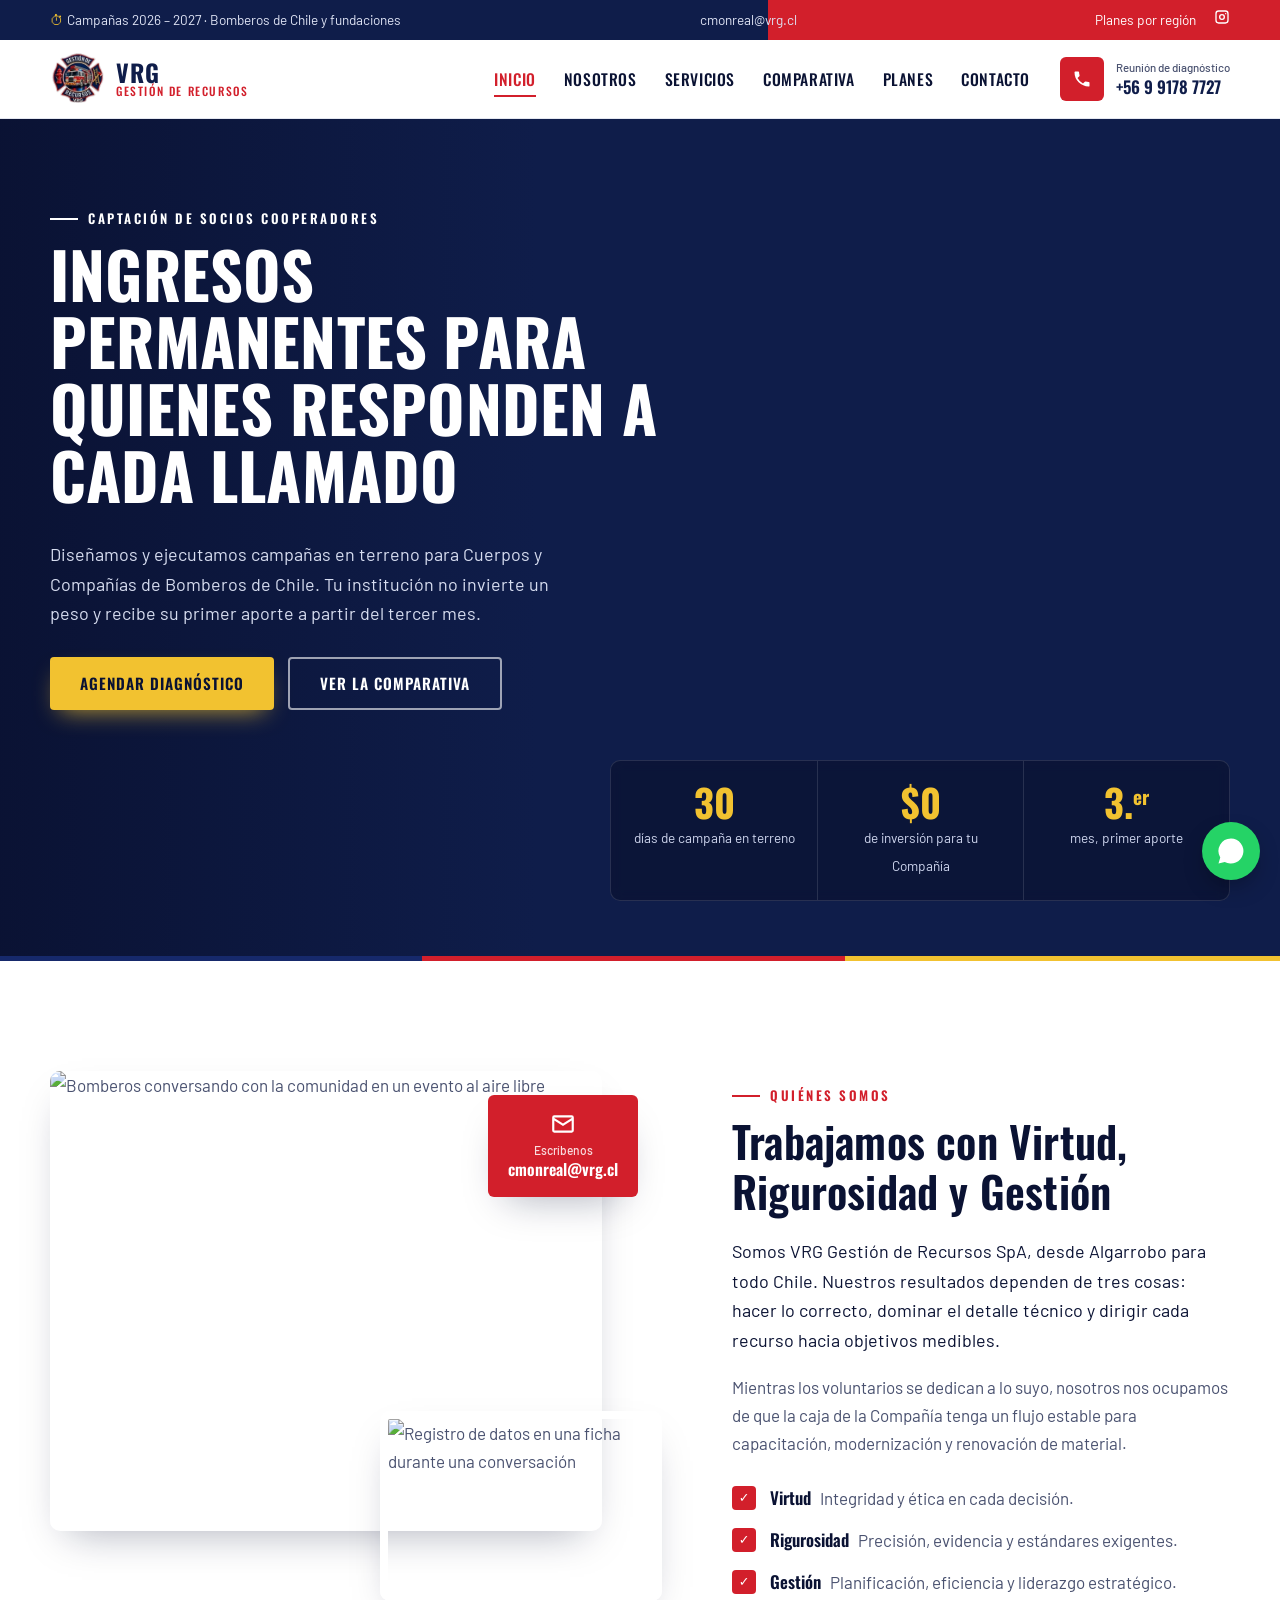
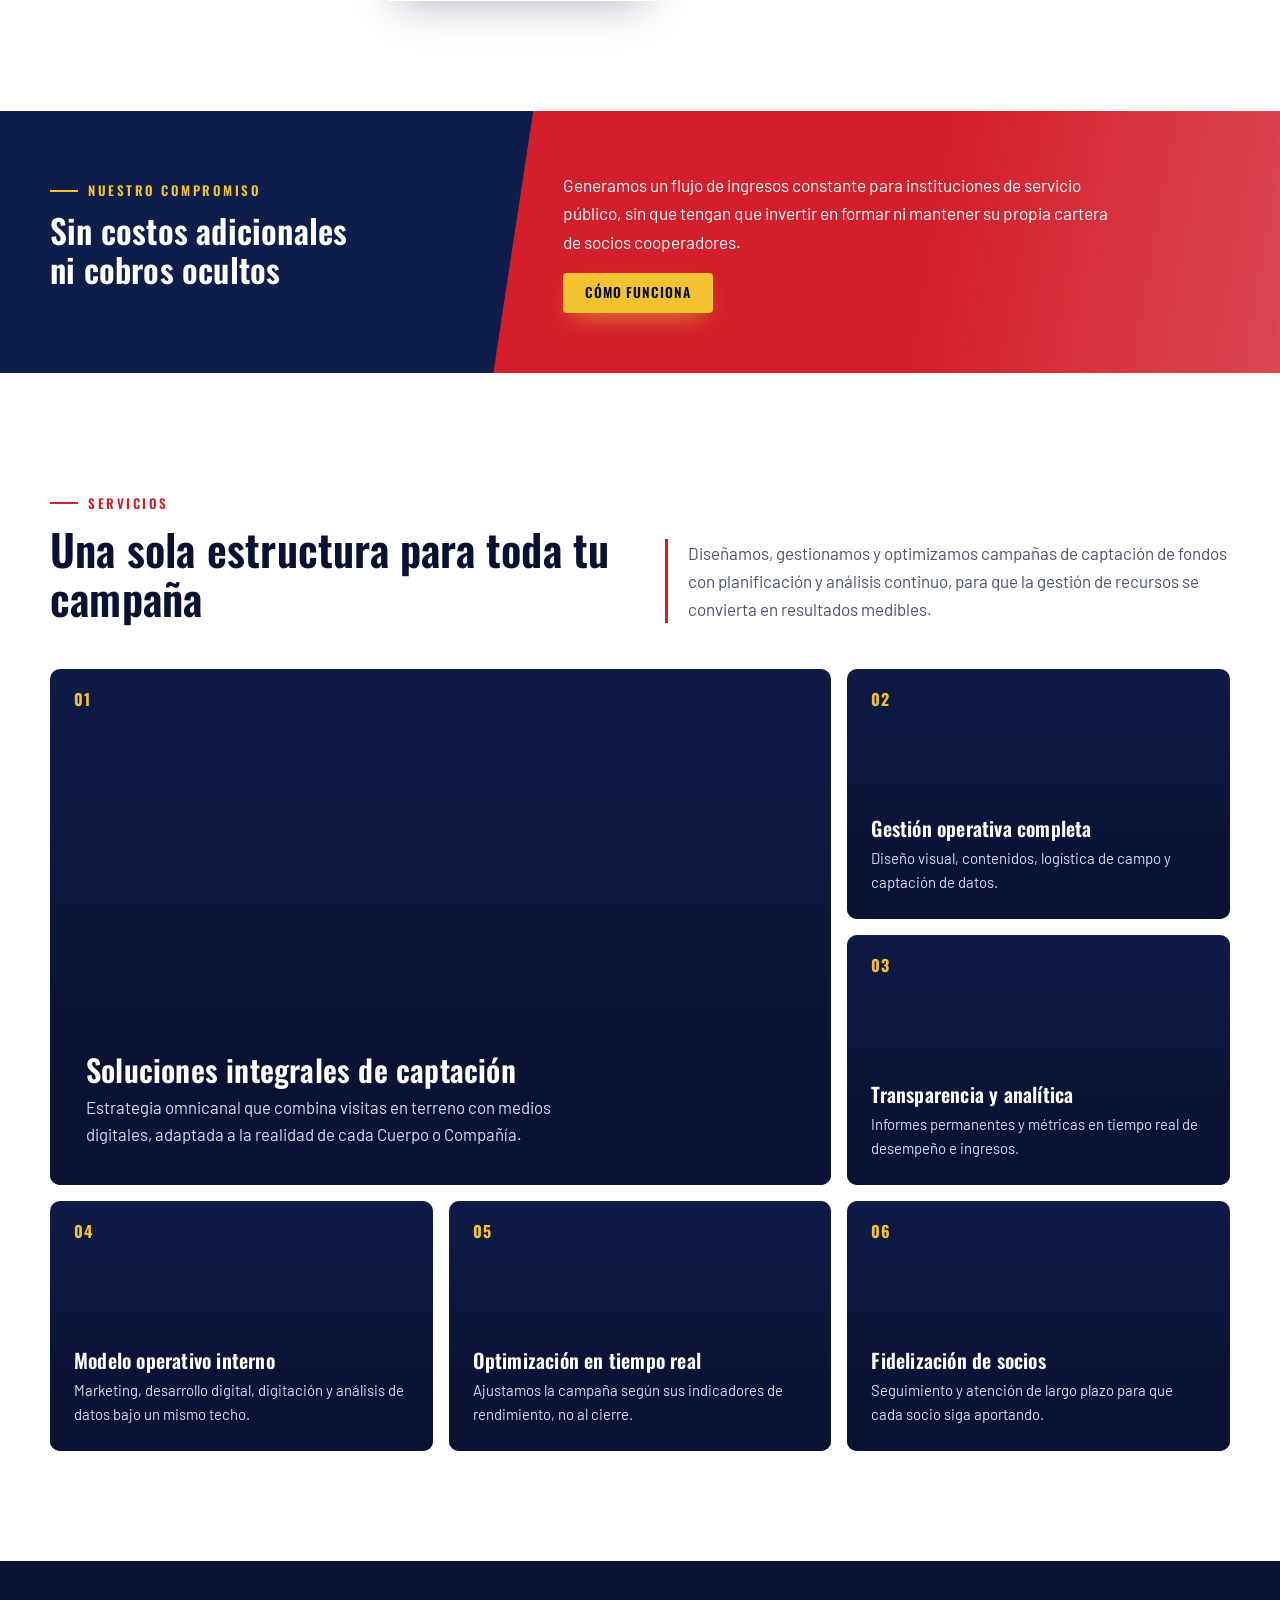
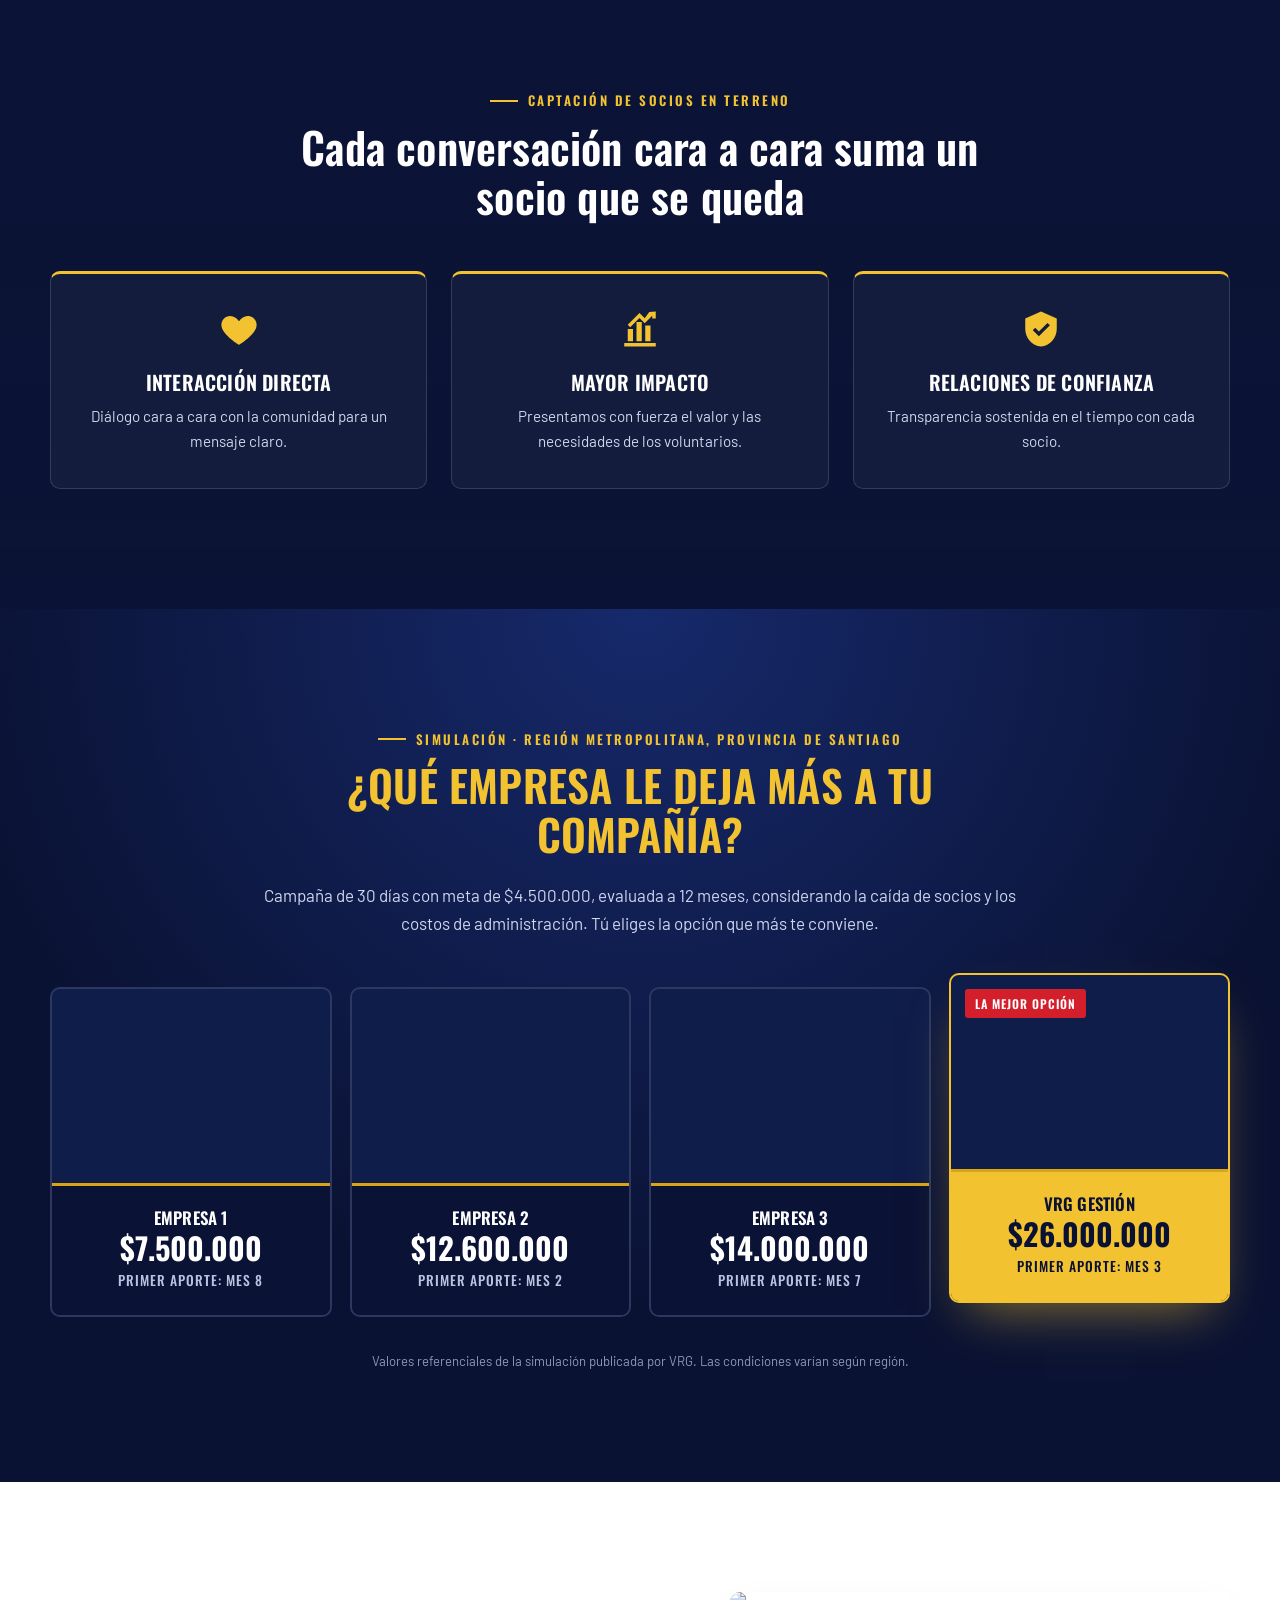
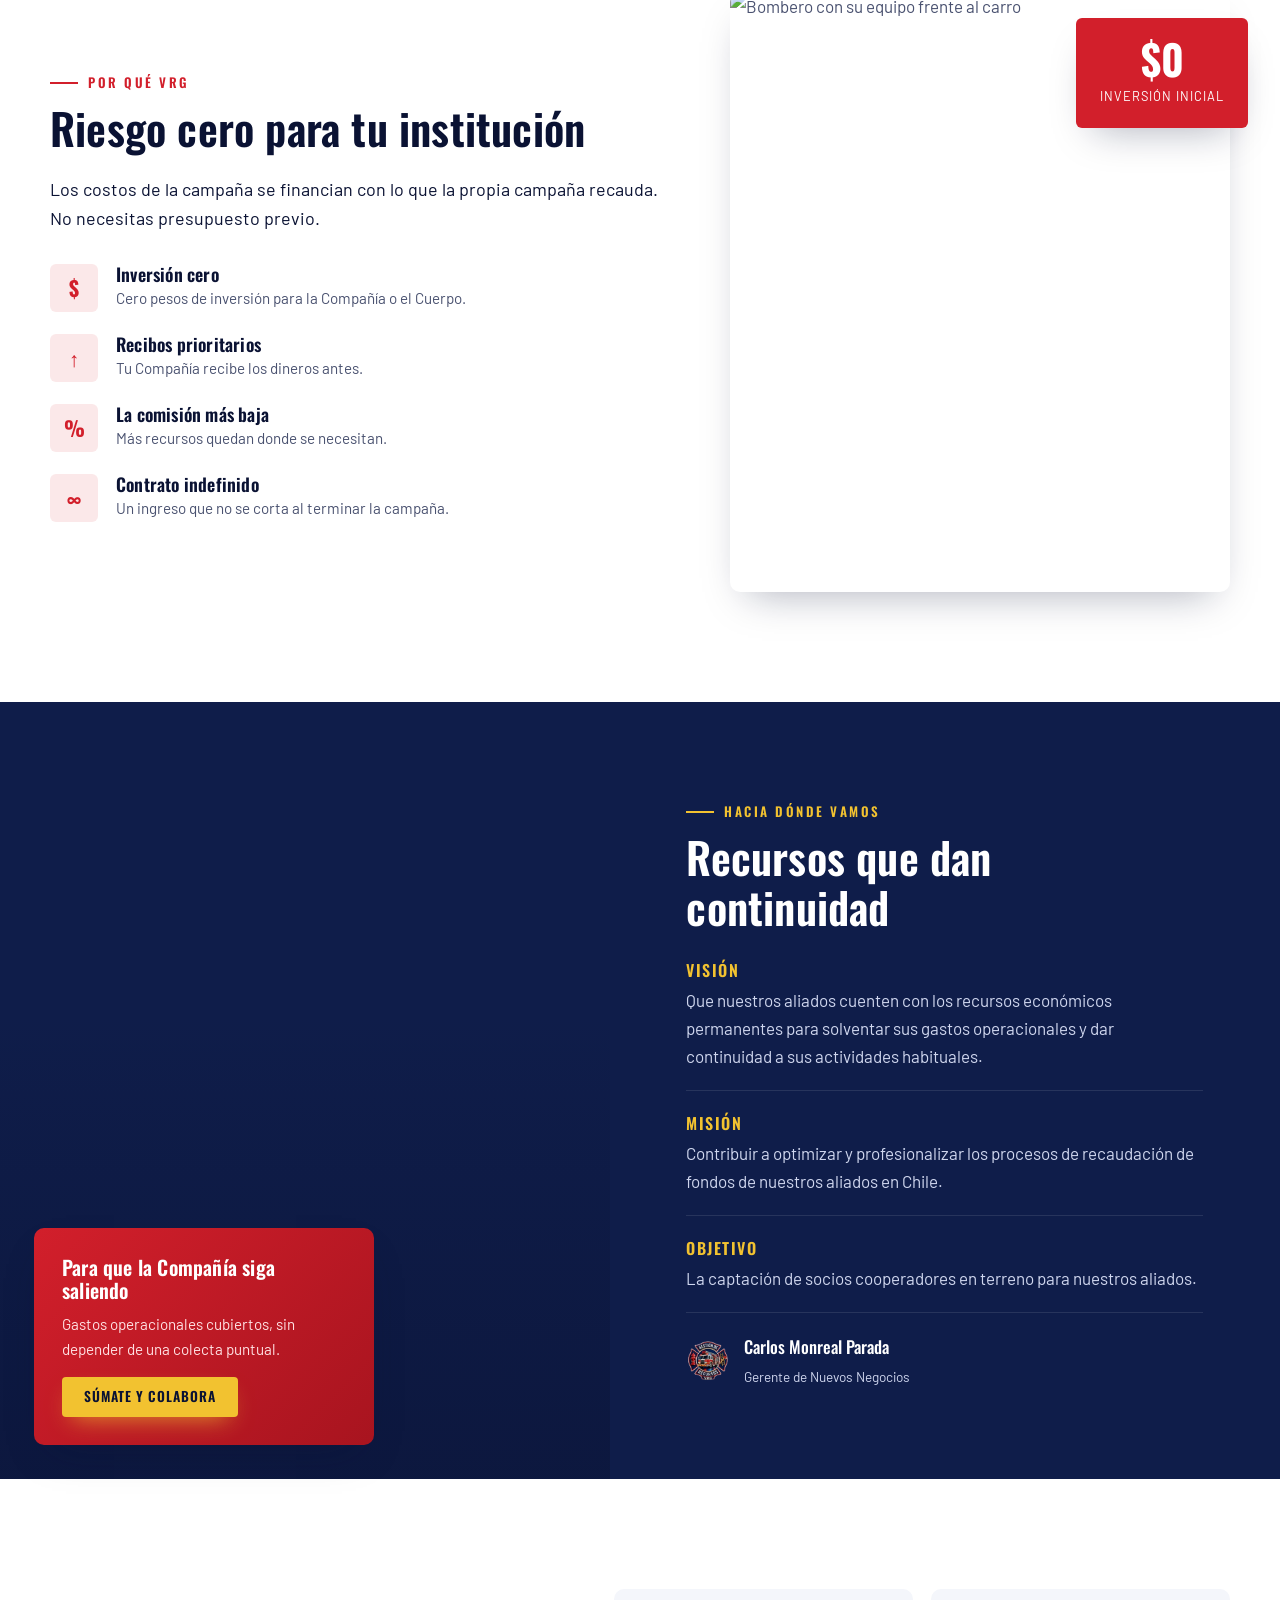
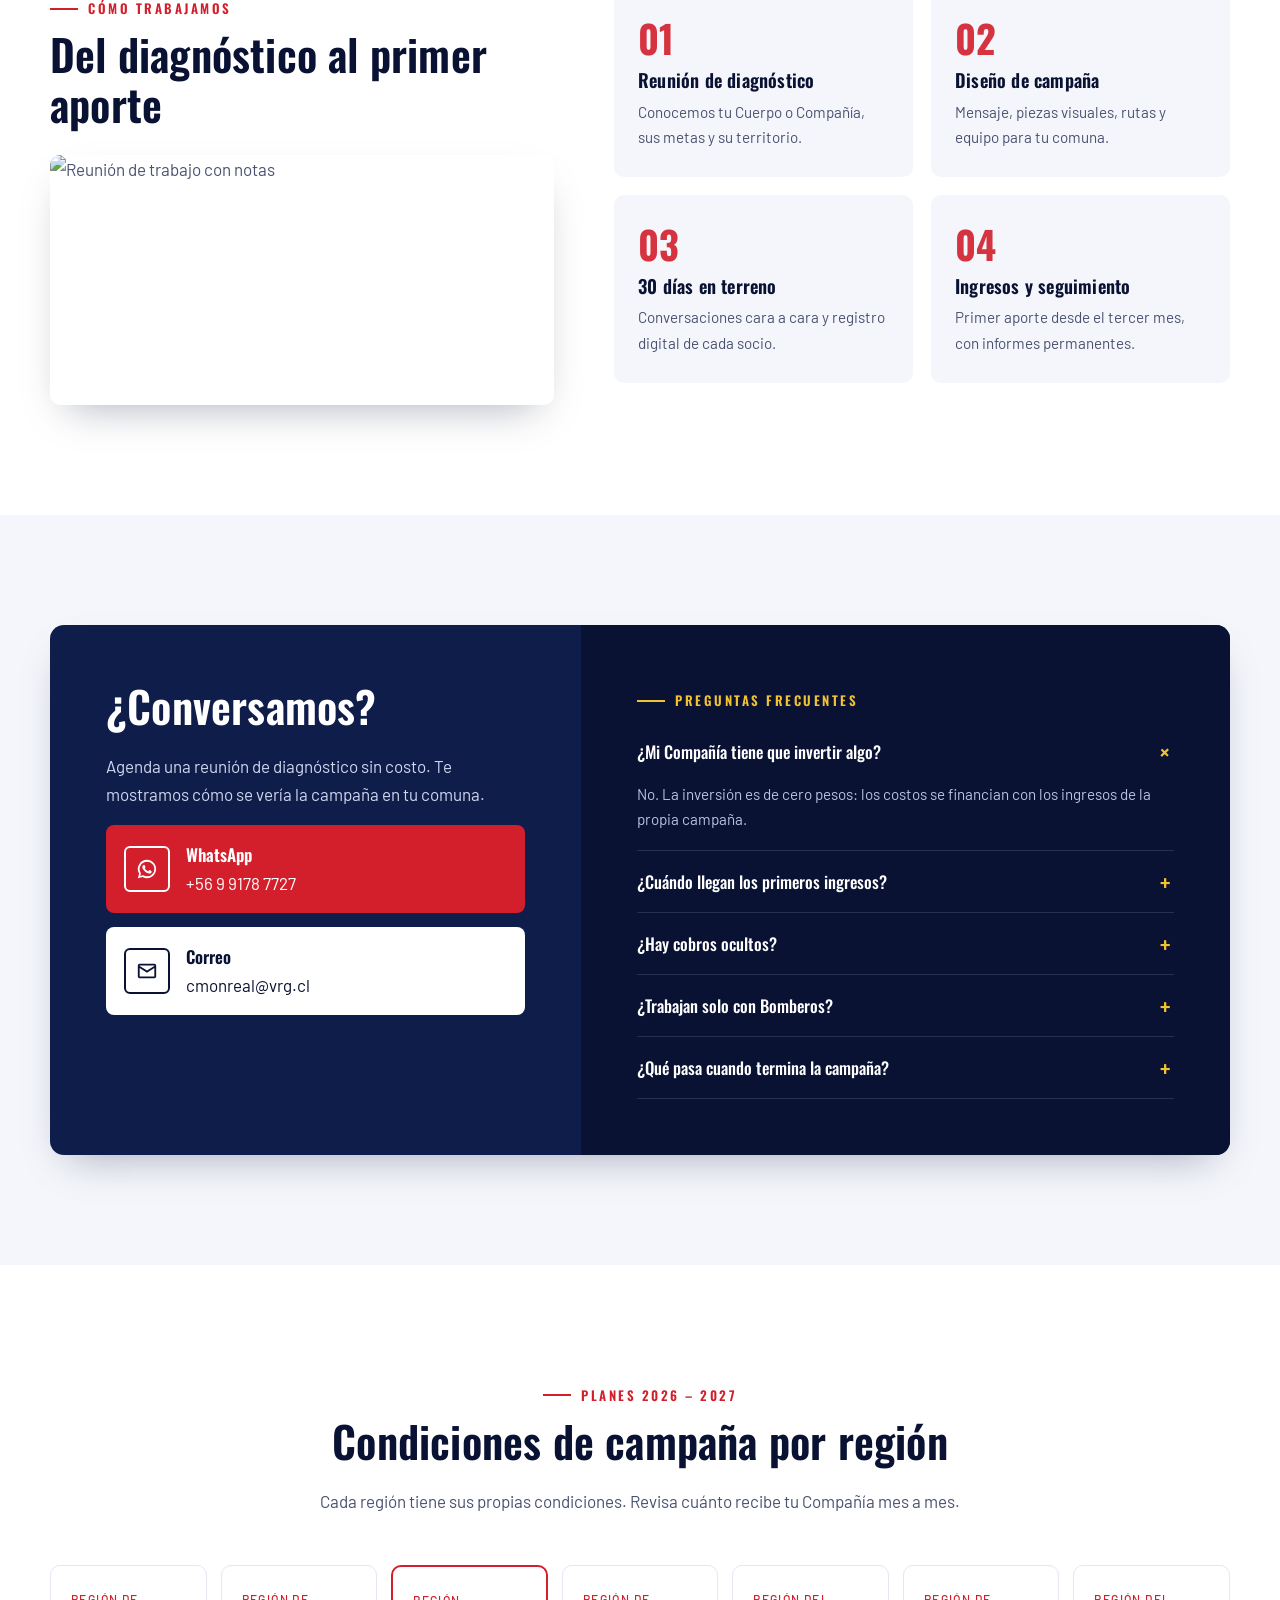
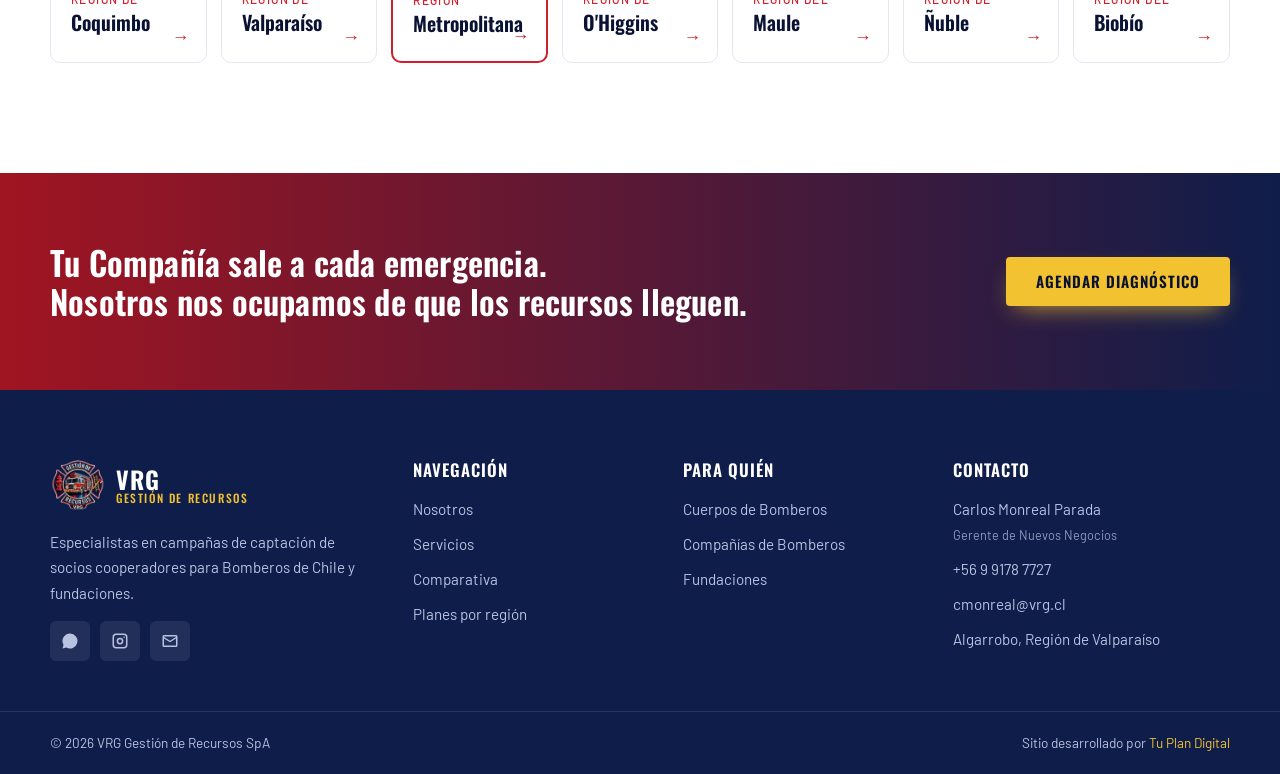
==== commit d82e968e: "Agrega páginas de condiciones por región" ====
--- a/index.html
+++ b/index.html
@@ -301,16 +301,16 @@
     <div class="center reveal">
       <p class="eyebrow">Planes 2026 – 2027</p>
       <h2>Condiciones de campaña por región</h2>
-      <p class="compare__sub compare__sub--dark">Cada región tiene su propia simulación. Revisa la tuya o pídenos una a la medida de tu comuna.</p>
+      <p class="compare__sub compare__sub--dark">Cada región tiene sus propias condiciones. Revisa cuánto recibe tu Compañía mes a mes.</p>
     </div>
     <div class="regions__grid">
-      <a class="region reveal" href="https://www.vrg.cl/VALORES.htm" target="_blank" rel="noopener"><span>Región de</span>Coquimbo</a>
-      <a class="region reveal" href="https://www.vrg.cl/VALORES.htm" target="_blank" rel="noopener"><span>Región de</span>Valparaíso</a>
-      <a class="region region--hl reveal" href="https://www.vrg.cl/REGION-METROPOLITANA.htm" target="_blank" rel="noopener"><span>Región</span>Metropolitana</a>
-      <a class="region reveal" href="https://www.vrg.cl/VALORES.htm" target="_blank" rel="noopener"><span>Región de</span>O'Higgins</a>
-      <a class="region reveal" href="https://www.vrg.cl/VALORES.htm" target="_blank" rel="noopener"><span>Región del</span>Maule</a>
-      <a class="region reveal" href="https://www.vrg.cl/VALORES.htm" target="_blank" rel="noopener"><span>Región de</span>Ñuble</a>
-      <a class="region reveal" href="https://www.vrg.cl/VALORES.htm" target="_blank" rel="noopener"><span>Región del</span>Biobío</a>
+      <a class="region reveal" href="regiones/coquimbo.html"><span>Región de</span>Coquimbo</a>
+      <a class="region reveal" href="regiones/valparaiso.html"><span>Región de</span>Valparaíso</a>
+      <a class="region region--hl reveal" href="regiones/metropolitana.html"><span>Región</span>Metropolitana</a>
+      <a class="region reveal" href="regiones/ohiggins.html"><span>Región de</span>O'Higgins</a>
+      <a class="region reveal" href="regiones/maule.html"><span>Región del</span>Maule</a>
+      <a class="region reveal" href="regiones/nuble.html"><span>Región de</span>Ñuble</a>
+      <a class="region reveal" href="regiones/biobio.html"><span>Región del</span>Biobío</a>
     </div>
   </div>
 </section>
--- a/css/styles.css
+++ b/css/styles.css
@@ -276,6 +276,85 @@
 }
 @media (prefers-reduced-motion: reduce) {
   *, *::before, *::after { animation: none !important; transition: none !important; scroll-behavior: auto !important; }
+}
+
+
+/* =========================================================
+   Páginas por región
+   ========================================================= */
+.page-hero { position: relative; color: #fff; padding: clamp(70px, 9vw, 110px) 0 clamp(60px, 7vw, 90px); background: linear-gradient(90deg, rgba(10,18,51,.96), rgba(15,29,74,.75)), var(--img) center 35% / cover, var(--navy); }
+.page-hero::after { content: ""; position: absolute; left: 0; right: 0; bottom: 0; height: 5px; background: linear-gradient(90deg, var(--navy-2) 33%, var(--red) 33% 66%, var(--gold) 66%); }
+.page-hero h1 { color: #fff; font-size: clamp(2.2rem, 5vw, 3.6rem); text-transform: uppercase; }
+.page-hero p { color: #d7ddf0; max-width: 600px; }
+.crumbs { display: flex; gap: 10px; font: 500 .85rem var(--font-h); text-transform: uppercase; letter-spacing: 1px; color: #b9c2e0; margin-bottom: 26px; }
+.crumbs a:hover { color: var(--gold); }
+.crumbs span { color: var(--red); }
+
+.facts { list-style: none; padding: 0; margin: 0 0 70px; display: grid; grid-template-columns: repeat(4, 1fr); gap: 16px; }
+.facts li { background: var(--bg-soft); border-radius: var(--radius); padding: 26px 22px; border-top: 3px solid var(--navy); }
+.facts b { display: block; font: 700 2.4rem/1 var(--font-h); color: var(--navy); margin-bottom: 6px; }
+.facts span { display: block; font: 600 1rem var(--font-h); color: var(--ink); text-transform: uppercase; letter-spacing: .5px; }
+.facts small { color: var(--text); font-size: .85rem; }
+.facts__hl { background: var(--navy) !important; border-top-color: var(--gold) !important; }
+.facts__hl b { color: var(--gold); }
+.facts__hl span { color: #fff; }
+.facts__hl small { color: #cfd6ee; }
+
+.plan__grid { display: grid; grid-template-columns: minmax(0, 1.6fr) minmax(0, 1fr); gap: 50px; align-items: start; }
+.plan__hint { background: rgba(242,194,48,.15); border-left: 3px solid var(--gold-2); padding: 12px 16px; border-radius: 4px; color: var(--ink); }
+.plan__iva { font-size: .85rem; color: var(--text); margin-top: 16px; }
+.split { margin-top: 30px; }
+.split__zone { font-size: 1.1rem; color: var(--red); text-transform: uppercase; letter-spacing: .5px; }
+.split__legend { display: flex; flex-wrap: wrap; align-items: center; gap: 8px 14px; font-size: .85rem; margin-bottom: 14px; }
+.dot { width: 12px; height: 12px; border-radius: 3px; display: inline-block; margin-right: -6px; }
+.dot--vrg { background: var(--navy); }
+.dot--cia { background: var(--gold); }
+.split__list { list-style: none; margin: 0; padding: 0; display: grid; gap: 12px; }
+.split__row { display: grid; grid-template-columns: 170px 1fr; gap: 16px; align-items: center; }
+.split__period { font: 600 1rem/1.25 var(--font-h); color: var(--ink); }
+.split__period small { display: block; font: 400 .78rem/1.3 var(--font-b); color: var(--text); margin-top: 3px; }
+.split__bar { display: flex; height: 44px; border-radius: 6px; overflow: hidden; background: var(--bg-soft); }
+.split__bar span { width: var(--w); display: grid; place-items: center; font: 600 .95rem var(--font-h); white-space: nowrap; transform-origin: left; }
+.split__vrg { background: var(--navy); color: #fff; }
+.split__cia { background: var(--gold); color: var(--ink); }
+@supports (animation-timeline: view()) {
+  .split__bar span { animation: grow linear both; animation-timeline: view(); animation-range: entry 10% entry 60%; }
+}
+@keyframes grow { from { transform: scaleX(0); } to { transform: none; } }
+
+.note-card { background: var(--bg-soft); border-radius: var(--radius); padding: 28px; margin-bottom: 18px; }
+.note-card ul { margin: 0; padding-left: 18px; display: grid; gap: 10px; font-size: .95rem; }
+.note-card li::marker { color: var(--red); }
+.note-card--red { background: linear-gradient(135deg, var(--red), var(--red-2)); color: #ffe1e3; }
+.note-card--red h3 { color: #fff; }
+
+.process { background: var(--navy); }
+.process h2 { color: #fff; }
+.process .eyebrow { color: var(--gold); }
+.process__list { list-style: none; counter-reset: p; margin: 0; padding: 0; display: grid; grid-template-columns: repeat(7, 1fr); gap: 12px; }
+.process__list li { counter-increment: p; position: relative; padding: 24px 18px; border-radius: var(--radius); background: rgba(255,255,255,.05); border: 1px solid rgba(255,255,255,.1); color: #b9c2e0; font-size: .88rem; transition: background .3s, transform .3s; }
+.process__list li:hover { background: rgba(255,255,255,.1); transform: translateY(-4px); }
+.process__list li::before { content: counter(p); display: grid; place-items: center; width: 38px; height: 38px; border-radius: 50%; background: var(--red); color: #fff; font: 700 1.05rem var(--font-h); margin-bottom: 14px; }
+.process__list h3 { color: #fff; font-size: 1.05rem; }
+.process__list p { margin: 0; }
+.regions--soft { background: var(--bg-soft); }
+.region[aria-current] { background: var(--navy); color: #fff; }
+.region[aria-current] span, .region[aria-current]::after { color: var(--gold); }
+
+@media (max-width: 1080px) {
+  .process__list { grid-template-columns: repeat(4, 1fr); }
+  .facts { grid-template-columns: repeat(2, 1fr); }
+}
+@media (max-width: 920px) {
+  .plan__grid { grid-template-columns: minmax(0, 1fr); }
+  .process__list { grid-template-columns: repeat(2, 1fr); }
+}
+@media (max-width: 600px) {
+  .facts { grid-template-columns: 1fr 1fr; gap: 10px; }
+  .facts li { padding: 18px 14px; }
+  .facts b { font-size: 1.9rem; }
+  .split__row { grid-template-columns: 1fr; gap: 6px; }
+  .crumbs { font-size: .75rem; }
 }
 
 /* ---------- Responsive ---------- */
